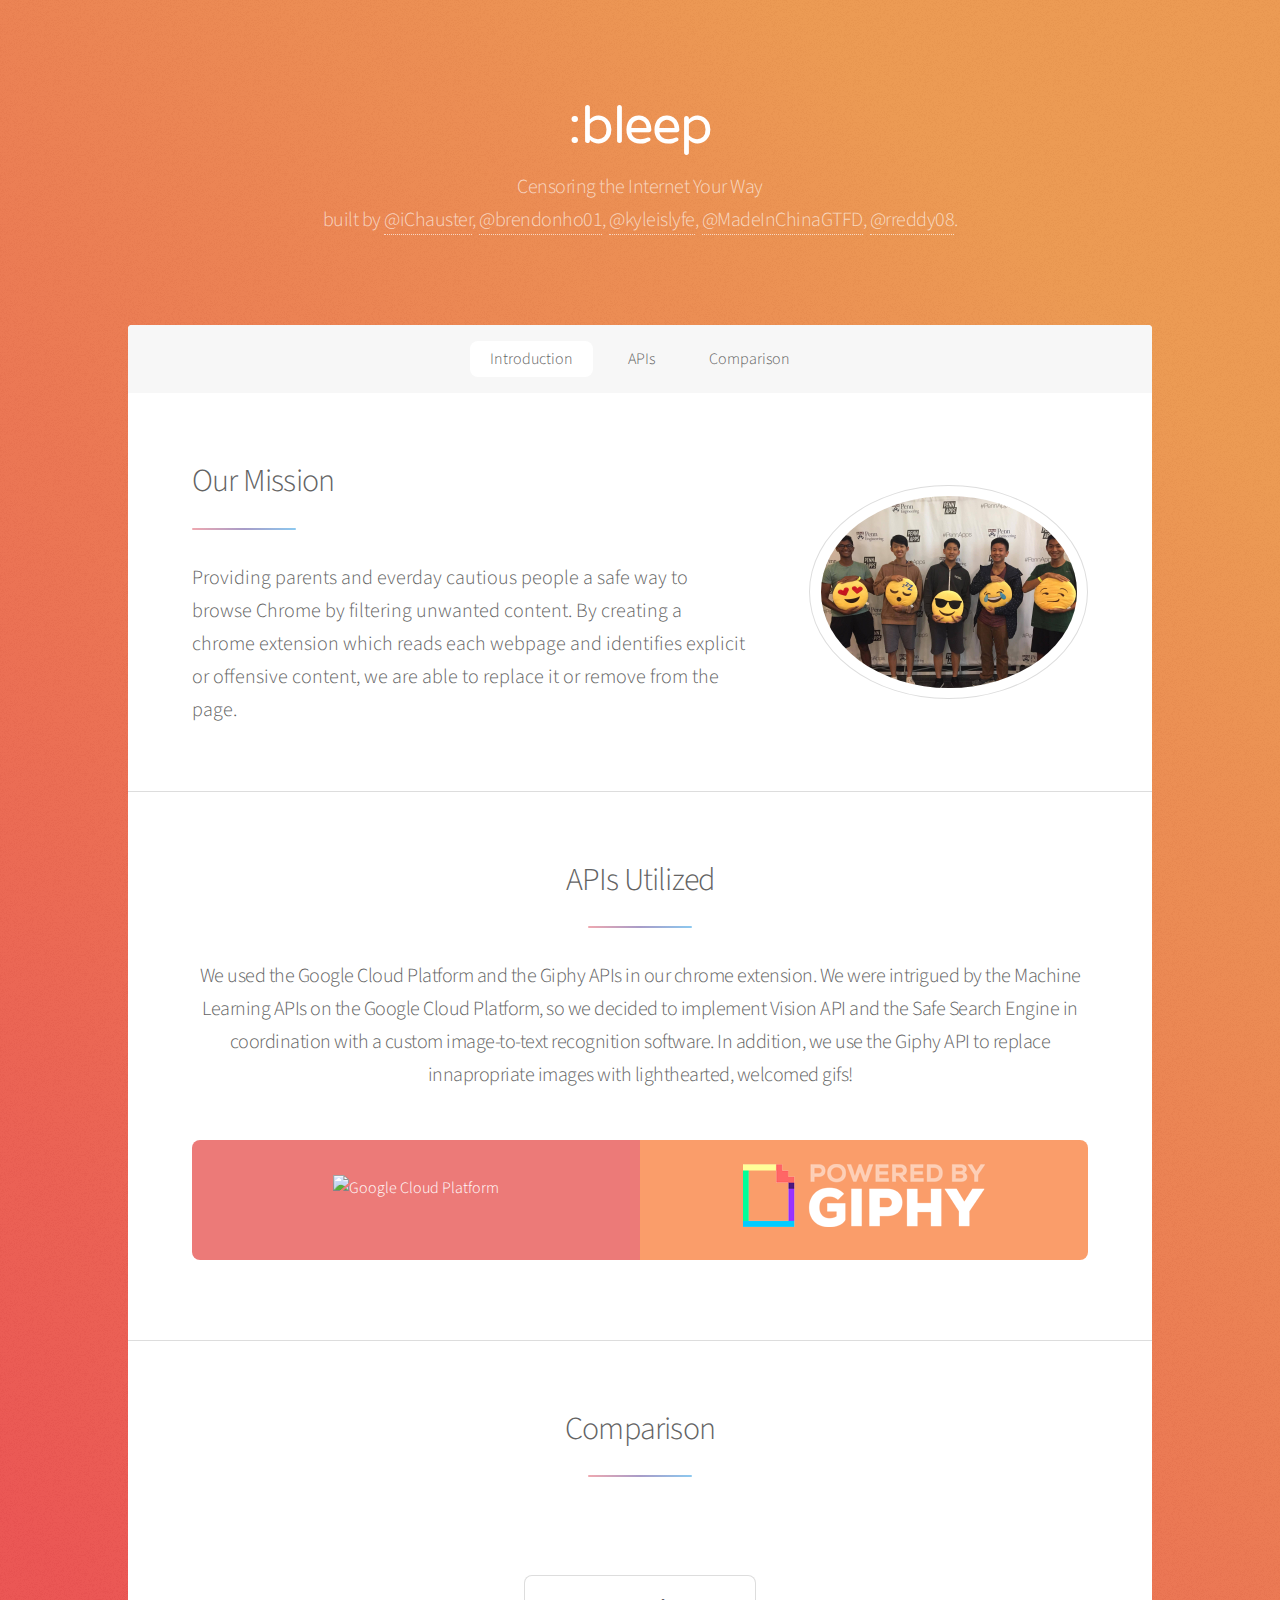
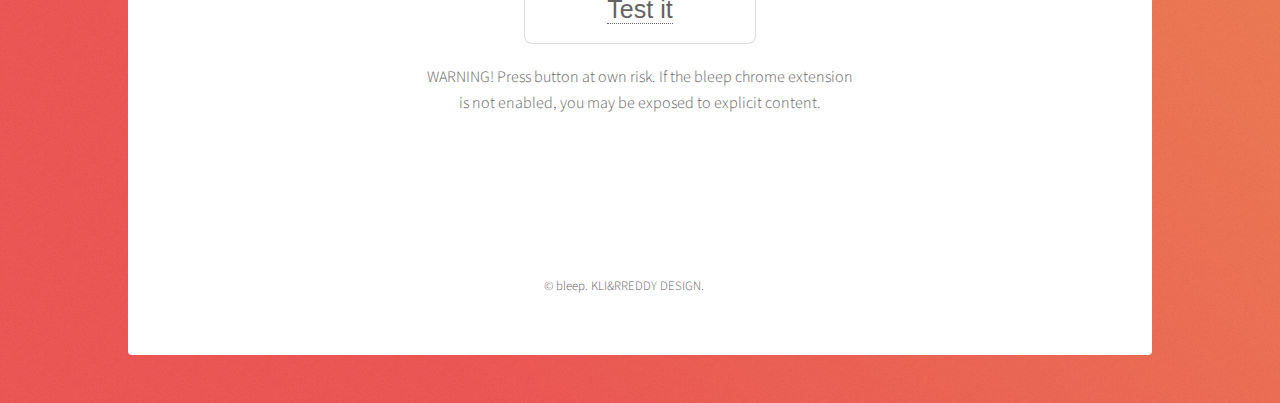
==== index.html @ 85ad15f8 "first" ====
<!DOCTYPE HTML>

<html>
	<head>
		<title>Bleep</title>
		<meta charset="utf-8" />
		<meta name="viewport" content="width=device-width, initial-scale=1"/>
		<link href="https://fonts.googleapis.com/css?family=Varela+Round" rel="stylesheet">

		<link rel="stylesheet" href="assets/css/main.css" />
		<link href="css/twentytwenty.css" rel="stylesheet" type="text/css"/>

	</head>
	<body>
			<div id="wrapper">
					<header id="header" class="alt">
						<h1>:bleep</h1>
						<p>Censoring the Internet Your Way<br />
						built by <a href="https://twitter.com/iChauster">@iChauster</a>, <a href="https://twitter.com/brendonho01">@brendonho01</a>, <a href="https://twitter.com/kyleislyfe">@kyleislyfe</a>, <a href="https://twitter.com/MadeInChinaGTFD">@MadeInChinaGTFD</a>, <a href="https://twitter.com/rreddy08">@rreddy08</a>.</p>
					</header>
					<nav id="nav">
						<ul>
							<li><a href="#intro" class="active">Introduction</a></li>
							<li><a href="#second">APIs</a></li>
							<li><a href="#first">Comparison</a></li>
						</ul>
					</nav>

					<div id="main">
							<section id="intro" class="main">
								<div class="spotlight">
									<div class="content">
										<header class="major">
											<h2>Our Mission</h2>
										</header>
										<p style="font-size: 20px">Providing parents and everday cautious people a safe way to browse Chrome by filtering unwanted content. By creating a chrome extension which reads each webpage and identifies explicit or offensive content, we are able to replace it or remove from the page.</p>
									</div>
									<span class="image"><img src="images/photo1.jpg" alt="" /></span>
								</div>
							</section>

							<section id="second" class="main special">
								<header class="major">
									<h2>APIs Utilized</h2>
									<p>We used the Google Cloud Platform and the Giphy APIs in our chrome extension. We were intrigued by the Machine Learning APIs on the Google Cloud Platform, so we decided to implement Vision API and the Safe Search Engine in coordination with a custom image-to-text recognition software. In addition, we use the Giphy API to replace innapropriate images with lighthearted, welcomed gifs!</p>
								</header>
								<ul class="statistics">
									<li class="style1">
									<img src="https://cloud.google.com/_static/4273b0fc6c/images/cloud/gcp-logo.svg" class="devsite-site-logo" alt="Google Cloud Platform" style="position: center; vertical-align: middle; margin-top: 0.7em">	
									</li>
									<li class="style2">
										<img src="images/giphy.png">
									</li>
								</ul>
								
							</section>

							<section id="first" class="main special">
								<header class="major">
									<h2>Comparison</h2>
								</header>
								<div class="ba-slider">
  								<img src="http://egegorgulu.com/assets/img/beforeafter/after.jpg" alt="">       
  								<div class="resize">
   								<img src="http://egegorgulu.com/assets/img/beforeafter/before.jpg" alt="">
  								</div>
  								<span class="handle"></span>
								</div>
								<button class = "button" id = "test" href = "generic.html"><a href = "generic.html">Test it</a></button>
								<div id="blockwarning">
								<p class="content" id="warning">WARNING! Press button at own risk. If the bleep chrome extension is not enabled, you may be exposed to explicit content.</p>
								</div>
							</section>

					<footer id="footer">
						<p class="copyright">&copy; bleep. KLI&RREDDY DESIGN.</p>
					</footer>
			</div>

			<script src="assets/js/jquery.min.js"></script>
			<script src="assets/js/jquery.scrollex.min.js"></script>
			<script src="assets/js/jquery.scrolly.min.js"></script>
			<script src="assets/js/skel.min.js"></script>
			<script src="assets/js/util.js"></script>
			<!--[if lte IE 8]><script src="assets/js/ie/respond.min.js"></script><![endif]-->
			<script src="assets/js/main.js"></script>

	</body>
</html>
---- assets/css/main.css ----
@import url(font-awesome.min.css);
@import "https://fonts.googleapis.com/css?family=Source+Sans+Pro:300,400";
@import "lesshat";
/*
	Stellar by HTML5 UP
	html5up.net | @ajlkn
	Free for personal and commercial use under the CCA 3.0 license (html5up.net/license)
*/

/* Reset */

	html, body, div, span, applet, object, iframe, h1, h2, h3, h4, h5, h6, p, blockquote, pre, a, abbr, acronym, address, big, cite, code, del, dfn, em, img, ins, kbd, q, s, samp, small, strike, strong, sub, sup, tt, var, b, u, i, center, dl, dt, dd, ol, ul, li, fieldset, form, label, legend, table, caption, tbody, tfoot, thead, tr, th, td, article, aside, canvas, details, embed, figure, figcaption, footer, header, hgroup, menu, nav, output, ruby, section, summary, time, mark, audio, video {
		margin: 0;
		padding: 0;
		border: 0;
		font-size: 100%;
		font: inherit;
		vertical-align: baseline;
	}
	h1{
		font-family: 'Varela Round', sans-serif;

	}
	#test{
		margin-top: 50px;
		font-size:25px;
	}
	article, aside, details, figcaption, figure, footer, header, hgroup, menu, nav, section {
		display: block;
	}

	body {
		line-height: 1;
	}

	ol, ul {
		list-style: none;
	}

	blockquote, q {
		quotes: none;
	}

	blockquote:before, blockquote:after, q:before, q:after {
		content: '';
		content: none;
	}

	table {
		border-collapse: collapse;
		border-spacing: 0;
	}

	body {
		-webkit-text-size-adjust:none;
	}
	#blockwarning{
		width:100%;
		text-align:center !important;
		padding-left:230px;
		padding-right: 230px;
		padding-top: 20px;

	}
#warning{
	text-align: center;

}
/* Box Model */

	*, *:before, *:after {
		-moz-box-sizing: border-box;
		-webkit-box-sizing: border-box;
		box-sizing: border-box;
	}

/* Grid */

	.row {
		border-bottom: solid 1px transparent;
		-moz-box-sizing: border-box;
		-webkit-box-sizing: border-box;
		box-sizing: border-box;
	}

	.row > * {
		float: left;
		-moz-box-sizing: border-box;
		-webkit-box-sizing: border-box;
		box-sizing: border-box;
	}

	.row:after, .row:before {
		content: '';
		display: block;
		clear: both;
		height: 0;
	}

	.row.uniform > * > :first-child {
		margin-top: 0;
	}

	.row.uniform > * > :last-child {
		margin-bottom: 0;
	}

	.row.\30 \25 > * {
		padding: 0 0 0 0em;
	}

	.row.\30 \25 {
		margin: 0 0 -1px 0em;
	}

	.row.uniform.\30 \25 > * {
		padding: 0em 0 0 0em;
	}

	.row.uniform.\30 \25 {
		margin: 0em 0 -1px 0em;
	}

	.row > * {
		padding: 0 0 0 1.5em;
	}

	.row {
		margin: 0 0 -1px -1.5em;
	}

	.row.uniform > * {
		padding: 1.5em 0 0 1.5em;
	}

	.row.uniform {
		margin: -1.5em 0 -1px -1.5em;
	}

	.row.\32 00\25 > * {
		padding: 0 0 0 3em;
	}

	.row.\32 00\25 {
		margin: 0 0 -1px -3em;
	}

	.row.uniform.\32 00\25 > * {
		padding: 3em 0 0 3em;
	}

	.row.uniform.\32 00\25 {
		margin: -3em 0 -1px -3em;
	}

	.row.\31 50\25 > * {
		padding: 0 0 0 2.25em;
	}

	.row.\31 50\25 {
		margin: 0 0 -1px -2.25em;
	}

	.row.uniform.\31 50\25 > * {
		padding: 2.25em 0 0 2.25em;
	}

	.row.uniform.\31 50\25 {
		margin: -2.25em 0 -1px -2.25em;
	}

	.row.\35 0\25 > * {
		padding: 0 0 0 0.75em;
	}

	.row.\35 0\25 {
		margin: 0 0 -1px -0.75em;
	}

	.row.uniform.\35 0\25 > * {
		padding: 0.75em 0 0 0.75em;
	}

	.row.uniform.\35 0\25 {
		margin: -0.75em 0 -1px -0.75em;
	}

	.row.\32 5\25 > * {
		padding: 0 0 0 0.375em;
	}

	.row.\32 5\25 {
		margin: 0 0 -1px -0.375em;
	}

	.row.uniform.\32 5\25 > * {
		padding: 0.375em 0 0 0.375em;
	}

	.row.uniform.\32 5\25 {
		margin: -0.375em 0 -1px -0.375em;
	}

	.\31 2u, .\31 2u\24 {
		width: 100%;
		clear: none;
		margin-left: 0;
	}

	.\31 1u, .\31 1u\24 {
		width: 91.6666666667%;
		clear: none;
		margin-left: 0;
	}

	.\31 0u, .\31 0u\24 {
		width: 83.3333333333%;
		clear: none;
		margin-left: 0;
	}

	.\39 u, .\39 u\24 {
		width: 75%;
		clear: none;
		margin-left: 0;
	}

	.\38 u, .\38 u\24 {
		width: 66.6666666667%;
		clear: none;
		margin-left: 0;
	}

	.\37 u, .\37 u\24 {
		width: 58.3333333333%;
		clear: none;
		margin-left: 0;
	}

	.\36 u, .\36 u\24 {
		width: 50%;
		clear: none;
		margin-left: 0;
	}

	.\35 u, .\35 u\24 {
		width: 41.6666666667%;
		clear: none;
		margin-left: 0;
	}

	.\34 u, .\34 u\24 {
		width: 33.3333333333%;
		clear: none;
		margin-left: 0;
	}

	.\33 u, .\33 u\24 {
		width: 25%;
		clear: none;
		margin-left: 0;
	}

	.\32 u, .\32 u\24 {
		width: 16.6666666667%;
		clear: none;
		margin-left: 0;
	}

	.\31 u, .\31 u\24 {
		width: 8.3333333333%;
		clear: none;
		margin-left: 0;
	}

	.\31 2u\24 + *,
	.\31 1u\24 + *,
	.\31 0u\24 + *,
	.\39 u\24 + *,
	.\38 u\24 + *,
	.\37 u\24 + *,
	.\36 u\24 + *,
	.\35 u\24 + *,
	.\34 u\24 + *,
	.\33 u\24 + *,
	.\32 u\24 + *,
	.\31 u\24 + * {
		clear: left;
	}

	.\-11u {
		margin-left: 91.66667%;
	}

	.\-10u {
		margin-left: 83.33333%;
	}

	.\-9u {
		margin-left: 75%;
	}

	.\-8u {
		margin-left: 66.66667%;
	}

	.\-7u {
		margin-left: 58.33333%;
	}

	.\-6u {
		margin-left: 50%;
	}

	.\-5u {
		margin-left: 41.66667%;
	}

	.\-4u {
		margin-left: 33.33333%;
	}

	.\-3u {
		margin-left: 25%;
	}

	.\-2u {
		margin-left: 16.66667%;
	}

	.\-1u {
		margin-left: 8.33333%;
	}

	@media screen and (max-width: 1680px) {

		.row > * {
			padding: 0 0 0 1.5em;
		}

		.row {
			margin: 0 0 -1px -1.5em;
		}

		.row.uniform > * {
			padding: 1.5em 0 0 1.5em;
		}

		.row.uniform {
			margin: -1.5em 0 -1px -1.5em;
		}

		.row.\32 00\25 > * {
			padding: 0 0 0 3em;
		}

		.row.\32 00\25 {
			margin: 0 0 -1px -3em;
		}

		.row.uniform.\32 00\25 > * {
			padding: 3em 0 0 3em;
		}

		.row.uniform.\32 00\25 {
			margin: -3em 0 -1px -3em;
		}

		.row.\31 50\25 > * {
			padding: 0 0 0 2.25em;
		}

		.row.\31 50\25 {
			margin: 0 0 -1px -2.25em;
		}

		.row.uniform.\31 50\25 > * {
			padding: 2.25em 0 0 2.25em;
		}

		.row.uniform.\31 50\25 {
			margin: -2.25em 0 -1px -2.25em;
		}

		.row.\35 0\25 > * {
			padding: 0 0 0 0.75em;
		}

		.row.\35 0\25 {
			margin: 0 0 -1px -0.75em;
		}

		.row.uniform.\35 0\25 > * {
			padding: 0.75em 0 0 0.75em;
		}

		.row.uniform.\35 0\25 {
			margin: -0.75em 0 -1px -0.75em;
		}

		.row.\32 5\25 > * {
			padding: 0 0 0 0.375em;
		}

		.row.\32 5\25 {
			margin: 0 0 -1px -0.375em;
		}

		.row.uniform.\32 5\25 > * {
			padding: 0.375em 0 0 0.375em;
		}

		.row.uniform.\32 5\25 {
			margin: -0.375em 0 -1px -0.375em;
		}

		.\31 2u\28xlarge\29, .\31 2u\24\28xlarge\29 {
			width: 100%;
			clear: none;
			margin-left: 0;
		}

		.\31 1u\28xlarge\29, .\31 1u\24\28xlarge\29 {
			width: 91.6666666667%;
			clear: none;
			margin-left: 0;
		}

		.\31 0u\28xlarge\29, .\31 0u\24\28xlarge\29 {
			width: 83.3333333333%;
			clear: none;
			margin-left: 0;
		}

		.\39 u\28xlarge\29, .\39 u\24\28xlarge\29 {
			width: 75%;
			clear: none;
			margin-left: 0;
		}

		.\38 u\28xlarge\29, .\38 u\24\28xlarge\29 {
			width: 66.6666666667%;
			clear: none;
			margin-left: 0;
		}

		.\37 u\28xlarge\29, .\37 u\24\28xlarge\29 {
			width: 58.3333333333%;
			clear: none;
			margin-left: 0;
		}

		.\36 u\28xlarge\29, .\36 u\24\28xlarge\29 {
			width: 50%;
			clear: none;
			margin-left: 0;
		}

		.\35 u\28xlarge\29, .\35 u\24\28xlarge\29 {
			width: 41.6666666667%;
			clear: none;
			margin-left: 0;
		}

		.\34 u\28xlarge\29, .\34 u\24\28xlarge\29 {
			width: 33.3333333333%;
			clear: none;
			margin-left: 0;
		}

		.\33 u\28xlarge\29, .\33 u\24\28xlarge\29 {
			width: 25%;
			clear: none;
			margin-left: 0;
		}

		.\32 u\28xlarge\29, .\32 u\24\28xlarge\29 {
			width: 16.6666666667%;
			clear: none;
			margin-left: 0;
		}

		.\31 u\28xlarge\29, .\31 u\24\28xlarge\29 {
			width: 8.3333333333%;
			clear: none;
			margin-left: 0;
		}

		.\31 2u\24\28xlarge\29 + *,
		.\31 1u\24\28xlarge\29 + *,
		.\31 0u\24\28xlarge\29 + *,
		.\39 u\24\28xlarge\29 + *,
		.\38 u\24\28xlarge\29 + *,
		.\37 u\24\28xlarge\29 + *,
		.\36 u\24\28xlarge\29 + *,
		.\35 u\24\28xlarge\29 + *,
		.\34 u\24\28xlarge\29 + *,
		.\33 u\24\28xlarge\29 + *,
		.\32 u\24\28xlarge\29 + *,
		.\31 u\24\28xlarge\29 + * {
			clear: left;
		}

		.\-11u\28xlarge\29 {
			margin-left: 91.66667%;
		}

		.\-10u\28xlarge\29 {
			margin-left: 83.33333%;
		}

		.\-9u\28xlarge\29 {
			margin-left: 75%;
		}

		.\-8u\28xlarge\29 {
			margin-left: 66.66667%;
		}

		.\-7u\28xlarge\29 {
			margin-left: 58.33333%;
		}

		.\-6u\28xlarge\29 {
			margin-left: 50%;
		}

		.\-5u\28xlarge\29 {
			margin-left: 41.66667%;
		}

		.\-4u\28xlarge\29 {
			margin-left: 33.33333%;
		}

		.\-3u\28xlarge\29 {
			margin-left: 25%;
		}

		.\-2u\28xlarge\29 {
			margin-left: 16.66667%;
		}

		.\-1u\28xlarge\29 {
			margin-left: 8.33333%;
		}

	}

	@media screen and (max-width: 1280px) {

		.row > * {
			padding: 0 0 0 1.5em;
		}

		.row {
			margin: 0 0 -1px -1.5em;
		}

		.row.uniform > * {
			padding: 1.5em 0 0 1.5em;
		}

		.row.uniform {
			margin: -1.5em 0 -1px -1.5em;
		}

		.row.\32 00\25 > * {
			padding: 0 0 0 3em;
		}

		.row.\32 00\25 {
			margin: 0 0 -1px -3em;
		}

		.row.uniform.\32 00\25 > * {
			padding: 3em 0 0 3em;
		}

		.row.uniform.\32 00\25 {
			margin: -3em 0 -1px -3em;
		}

		.row.\31 50\25 > * {
			padding: 0 0 0 2.25em;
		}

		.row.\31 50\25 {
			margin: 0 0 -1px -2.25em;
		}

		.row.uniform.\31 50\25 > * {
			padding: 2.25em 0 0 2.25em;
		}

		.row.uniform.\31 50\25 {
			margin: -2.25em 0 -1px -2.25em;
		}

		.row.\35 0\25 > * {
			padding: 0 0 0 0.75em;
		}

		.row.\35 0\25 {
			margin: 0 0 -1px -0.75em;
		}

		.row.uniform.\35 0\25 > * {
			padding: 0.75em 0 0 0.75em;
		}

		.row.uniform.\35 0\25 {
			margin: -0.75em 0 -1px -0.75em;
		}

		.row.\32 5\25 > * {
			padding: 0 0 0 0.375em;
		}

		.row.\32 5\25 {
			margin: 0 0 -1px -0.375em;
		}

		.row.uniform.\32 5\25 > * {
			padding: 0.375em 0 0 0.375em;
		}

		.row.uniform.\32 5\25 {
			margin: -0.375em 0 -1px -0.375em;
		}

		.\31 2u\28large\29, .\31 2u\24\28large\29 {
			width: 100%;
			clear: none;
			margin-left: 0;
		}

		.\31 1u\28large\29, .\31 1u\24\28large\29 {
			width: 91.6666666667%;
			clear: none;
			margin-left: 0;
		}

		.\31 0u\28large\29, .\31 0u\24\28large\29 {
			width: 83.3333333333%;
			clear: none;
			margin-left: 0;
		}

		.\39 u\28large\29, .\39 u\24\28large\29 {
			width: 75%;
			clear: none;
			margin-left: 0;
		}

		.\38 u\28large\29, .\38 u\24\28large\29 {
			width: 66.6666666667%;
			clear: none;
			margin-left: 0;
		}

		.\37 u\28large\29, .\37 u\24\28large\29 {
			width: 58.3333333333%;
			clear: none;
			margin-left: 0;
		}

		.\36 u\28large\29, .\36 u\24\28large\29 {
			width: 50%;
			clear: none;
			margin-left: 0;
		}

		.\35 u\28large\29, .\35 u\24\28large\29 {
			width: 41.6666666667%;
			clear: none;
			margin-left: 0;
		}

		.\34 u\28large\29, .\34 u\24\28large\29 {
			width: 33.3333333333%;
			clear: none;
			margin-left: 0;
		}

		.\33 u\28large\29, .\33 u\24\28large\29 {
			width: 25%;
			clear: none;
			margin-left: 0;
		}

		.\32 u\28large\29, .\32 u\24\28large\29 {
			width: 16.6666666667%;
			clear: none;
			margin-left: 0;
		}

		.\31 u\28large\29, .\31 u\24\28large\29 {
			width: 8.3333333333%;
			clear: none;
			margin-left: 0;
		}

		.\31 2u\24\28large\29 + *,
		.\31 1u\24\28large\29 + *,
		.\31 0u\24\28large\29 + *,
		.\39 u\24\28large\29 + *,
		.\38 u\24\28large\29 + *,
		.\37 u\24\28large\29 + *,
		.\36 u\24\28large\29 + *,
		.\35 u\24\28large\29 + *,
		.\34 u\24\28large\29 + *,
		.\33 u\24\28large\29 + *,
		.\32 u\24\28large\29 + *,
		.\31 u\24\28large\29 + * {
			clear: left;
		}

		.\-11u\28large\29 {
			margin-left: 91.66667%;
		}

		.\-10u\28large\29 {
			margin-left: 83.33333%;
		}

		.\-9u\28large\29 {
			margin-left: 75%;
		}

		.\-8u\28large\29 {
			margin-left: 66.66667%;
		}

		.\-7u\28large\29 {
			margin-left: 58.33333%;
		}

		.\-6u\28large\29 {
			margin-left: 50%;
		}

		.\-5u\28large\29 {
			margin-left: 41.66667%;
		}

		.\-4u\28large\29 {
			margin-left: 33.33333%;
		}

		.\-3u\28large\29 {
			margin-left: 25%;
		}

		.\-2u\28large\29 {
			margin-left: 16.66667%;
		}

		.\-1u\28large\29 {
			margin-left: 8.33333%;
		}

	}

	@media screen and (max-width: 980px) {

		.row > * {
			padding: 0 0 0 1.5em;
		}

		.row {
			margin: 0 0 -1px -1.5em;
		}

		.row.uniform > * {
			padding: 1.5em 0 0 1.5em;
		}

		.row.uniform {
			margin: -1.5em 0 -1px -1.5em;
		}

		.row.\32 00\25 > * {
			padding: 0 0 0 3em;
		}

		.row.\32 00\25 {
			margin: 0 0 -1px -3em;
		}

		.row.uniform.\32 00\25 > * {
			padding: 3em 0 0 3em;
		}

		.row.uniform.\32 00\25 {
			margin: -3em 0 -1px -3em;
		}

		.row.\31 50\25 > * {
			padding: 0 0 0 2.25em;
		}

		.row.\31 50\25 {
			margin: 0 0 -1px -2.25em;
		}

		.row.uniform.\31 50\25 > * {
			padding: 2.25em 0 0 2.25em;
		}

		.row.uniform.\31 50\25 {
			margin: -2.25em 0 -1px -2.25em;
		}

		.row.\35 0\25 > * {
			padding: 0 0 0 0.75em;
		}

		.row.\35 0\25 {
			margin: 0 0 -1px -0.75em;
		}

		.row.uniform.\35 0\25 > * {
			padding: 0.75em 0 0 0.75em;
		}

		.row.uniform.\35 0\25 {
			margin: -0.75em 0 -1px -0.75em;
		}

		.row.\32 5\25 > * {
			padding: 0 0 0 0.375em;
		}

		.row.\32 5\25 {
			margin: 0 0 -1px -0.375em;
		}

		.row.uniform.\32 5\25 > * {
			padding: 0.375em 0 0 0.375em;
		}

		.row.uniform.\32 5\25 {
			margin: -0.375em 0 -1px -0.375em;
		}

		.\31 2u\28medium\29, .\31 2u\24\28medium\29 {
			width: 100%;
			clear: none;
			margin-left: 0;
		}

		.\31 1u\28medium\29, .\31 1u\24\28medium\29 {
			width: 91.6666666667%;
			clear: none;
			margin-left: 0;
		}

		.\31 0u\28medium\29, .\31 0u\24\28medium\29 {
			width: 83.3333333333%;
			clear: none;
			margin-left: 0;
		}

		.\39 u\28medium\29, .\39 u\24\28medium\29 {
			width: 75%;
			clear: none;
			margin-left: 0;
		}

		.\38 u\28medium\29, .\38 u\24\28medium\29 {
			width: 66.6666666667%;
			clear: none;
			margin-left: 0;
		}

		.\37 u\28medium\29, .\37 u\24\28medium\29 {
			width: 58.3333333333%;
			clear: none;
			margin-left: 0;
		}

		.\36 u\28medium\29, .\36 u\24\28medium\29 {
			width: 50%;
			clear: none;
			margin-left: 0;
		}

		.\35 u\28medium\29, .\35 u\24\28medium\29 {
			width: 41.6666666667%;
			clear: none;
			margin-left: 0;
		}

		.\34 u\28medium\29, .\34 u\24\28medium\29 {
			width: 33.3333333333%;
			clear: none;
			margin-left: 0;
		}

		.\33 u\28medium\29, .\33 u\24\28medium\29 {
			width: 25%;
			clear: none;
			margin-left: 0;
		}

		.\32 u\28medium\29, .\32 u\24\28medium\29 {
			width: 16.6666666667%;
			clear: none;
			margin-left: 0;
		}

		.\31 u\28medium\29, .\31 u\24\28medium\29 {
			width: 8.3333333333%;
			clear: none;
			margin-left: 0;
		}

		.\31 2u\24\28medium\29 + *,
		.\31 1u\24\28medium\29 + *,
		.\31 0u\24\28medium\29 + *,
		.\39 u\24\28medium\29 + *,
		.\38 u\24\28medium\29 + *,
		.\37 u\24\28medium\29 + *,
		.\36 u\24\28medium\29 + *,
		.\35 u\24\28medium\29 + *,
		.\34 u\24\28medium\29 + *,
		.\33 u\24\28medium\29 + *,
		.\32 u\24\28medium\29 + *,
		.\31 u\24\28medium\29 + * {
			clear: left;
		}

		.\-11u\28medium\29 {
			margin-left: 91.66667%;
		}

		.\-10u\28medium\29 {
			margin-left: 83.33333%;
		}

		.\-9u\28medium\29 {
			margin-left: 75%;
		}

		.\-8u\28medium\29 {
			margin-left: 66.66667%;
		}

		.\-7u\28medium\29 {
			margin-left: 58.33333%;
		}

		.\-6u\28medium\29 {
			margin-left: 50%;
		}

		.\-5u\28medium\29 {
			margin-left: 41.66667%;
		}

		.\-4u\28medium\29 {
			margin-left: 33.33333%;
		}

		.\-3u\28medium\29 {
			margin-left: 25%;
		}

		.\-2u\28medium\29 {
			margin-left: 16.66667%;
		}

		.\-1u\28medium\29 {
			margin-left: 8.33333%;
		}

	}

	@media screen and (max-width: 736px) {

		.row > * {
			padding: 0 0 0 1em;
		}

		.row {
			margin: 0 0 -1px -1em;
		}

		.row.uniform > * {
			padding: 1em 0 0 1em;
		}

		.row.uniform {
			margin: -1em 0 -1px -1em;
		}

		.row.\32 00\25 > * {
			padding: 0 0 0 2em;
		}

		.row.\32 00\25 {
			margin: 0 0 -1px -2em;
		}

		.row.uniform.\32 00\25 > * {
			padding: 2em 0 0 2em;
		}

		.row.uniform.\32 00\25 {
			margin: -2em 0 -1px -2em;
		}

		.row.\31 50\25 > * {
			padding: 0 0 0 1.5em;
		}

		.row.\31 50\25 {
			margin: 0 0 -1px -1.5em;
		}

		.row.uniform.\31 50\25 > * {
			padding: 1.5em 0 0 1.5em;
		}

		.row.uniform.\31 50\25 {
			margin: -1.5em 0 -1px -1.5em;
		}

		.row.\35 0\25 > * {
			padding: 0 0 0 0.5em;
		}

		.row.\35 0\25 {
			margin: 0 0 -1px -0.5em;
		}

		.row.uniform.\35 0\25 > * {
			padding: 0.5em 0 0 0.5em;
		}

		.row.uniform.\35 0\25 {
			margin: -0.5em 0 -1px -0.5em;
		}

		.row.\32 5\25 > * {
			padding: 0 0 0 0.25em;
		}

		.row.\32 5\25 {
			margin: 0 0 -1px -0.25em;
		}

		.row.uniform.\32 5\25 > * {
			padding: 0.25em 0 0 0.25em;
		}

		.row.uniform.\32 5\25 {
			margin: -0.25em 0 -1px -0.25em;
		}

		.\31 2u\28small\29, .\31 2u\24\28small\29 {
			width: 100%;
			clear: none;
			margin-left: 0;
		}

		.\31 1u\28small\29, .\31 1u\24\28small\29 {
			width: 91.6666666667%;
			clear: none;
			margin-left: 0;
		}

		.\31 0u\28small\29, .\31 0u\24\28small\29 {
			width: 83.3333333333%;
			clear: none;
			margin-left: 0;
		}

		.\39 u\28small\29, .\39 u\24\28small\29 {
			width: 75%;
			clear: none;
			margin-left: 0;
		}

		.\38 u\28small\29, .\38 u\24\28small\29 {
			width: 66.6666666667%;
			clear: none;
			margin-left: 0;
		}

		.\37 u\28small\29, .\37 u\24\28small\29 {
			width: 58.3333333333%;
			clear: none;
			margin-left: 0;
		}

		.\36 u\28small\29, .\36 u\24\28small\29 {
			width: 50%;
			clear: none;
			margin-left: 0;
		}

		.\35 u\28small\29, .\35 u\24\28small\29 {
			width: 41.6666666667%;
			clear: none;
			margin-left: 0;
		}

		.\34 u\28small\29, .\34 u\24\28small\29 {
			width: 33.3333333333%;
			clear: none;
			margin-left: 0;
		}

		.\33 u\28small\29, .\33 u\24\28small\29 {
			width: 25%;
			clear: none;
			margin-left: 0;
		}

		.\32 u\28small\29, .\32 u\24\28small\29 {
			width: 16.6666666667%;
			clear: none;
			margin-left: 0;
		}

		.\31 u\28small\29, .\31 u\24\28small\29 {
			width: 8.3333333333%;
			clear: none;
			margin-left: 0;
		}

		.\31 2u\24\28small\29 + *,
		.\31 1u\24\28small\29 + *,
		.\31 0u\24\28small\29 + *,
		.\39 u\24\28small\29 + *,
		.\38 u\24\28small\29 + *,
		.\37 u\24\28small\29 + *,
		.\36 u\24\28small\29 + *,
		.\35 u\24\28small\29 + *,
		.\34 u\24\28small\29 + *,
		.\33 u\24\28small\29 + *,
		.\32 u\24\28small\29 + *,
		.\31 u\24\28small\29 + * {
			clear: left;
		}

		.\-11u\28small\29 {
			margin-left: 91.66667%;
		}

		.\-10u\28small\29 {
			margin-left: 83.33333%;
		}

		.\-9u\28small\29 {
			margin-left: 75%;
		}

		.\-8u\28small\29 {
			margin-left: 66.66667%;
		}

		.\-7u\28small\29 {
			margin-left: 58.33333%;
		}

		.\-6u\28small\29 {
			margin-left: 50%;
		}

		.\-5u\28small\29 {
			margin-left: 41.66667%;
		}

		.\-4u\28small\29 {
			margin-left: 33.33333%;
		}

		.\-3u\28small\29 {
			margin-left: 25%;
		}

		.\-2u\28small\29 {
			margin-left: 16.66667%;
		}

		.\-1u\28small\29 {
			margin-left: 8.33333%;
		}

	}

	@media screen and (max-width: 480px) {

		.row > * {
			padding: 0 0 0 1em;
		}

		.row {
			margin: 0 0 -1px -1em;
		}

		.row.uniform > * {
			padding: 1em 0 0 1em;
		}

		.row.uniform {
			margin: -1em 0 -1px -1em;
		}

		.row.\32 00\25 > * {
			padding: 0 0 0 2em;
		}

		.row.\32 00\25 {
			margin: 0 0 -1px -2em;
		}

		.row.uniform.\32 00\25 > * {
			padding: 2em 0 0 2em;
		}

		.row.uniform.\32 00\25 {
			margin: -2em 0 -1px -2em;
		}

		.row.\31 50\25 > * {
			padding: 0 0 0 1.5em;
		}

		.row.\31 50\25 {
			margin: 0 0 -1px -1.5em;
		}

		.row.uniform.\31 50\25 > * {
			padding: 1.5em 0 0 1.5em;
		}

		.row.uniform.\31 50\25 {
			margin: -1.5em 0 -1px -1.5em;
		}

		.row.\35 0\25 > * {
			padding: 0 0 0 0.5em;
		}

		.row.\35 0\25 {
			margin: 0 0 -1px -0.5em;
		}

		.row.uniform.\35 0\25 > * {
			padding: 0.5em 0 0 0.5em;
		}

		.row.uniform.\35 0\25 {
			margin: -0.5em 0 -1px -0.5em;
		}

		.row.\32 5\25 > * {
			padding: 0 0 0 0.25em;
		}

		.row.\32 5\25 {
			margin: 0 0 -1px -0.25em;
		}

		.row.uniform.\32 5\25 > * {
			padding: 0.25em 0 0 0.25em;
		}

		.row.uniform.\32 5\25 {
			margin: -0.25em 0 -1px -0.25em;
		}

		.\31 2u\28xsmall\29, .\31 2u\24\28xsmall\29 {
			width: 100%;
			clear: none;
			margin-left: 0;
		}

		.\31 1u\28xsmall\29, .\31 1u\24\28xsmall\29 {
			width: 91.6666666667%;
			clear: none;
			margin-left: 0;
		}

		.\31 0u\28xsmall\29, .\31 0u\24\28xsmall\29 {
			width: 83.3333333333%;
			clear: none;
			margin-left: 0;
		}

		.\39 u\28xsmall\29, .\39 u\24\28xsmall\29 {
			width: 75%;
			clear: none;
			margin-left: 0;
		}

		.\38 u\28xsmall\29, .\38 u\24\28xsmall\29 {
			width: 66.6666666667%;
			clear: none;
			margin-left: 0;
		}

		.\37 u\28xsmall\29, .\37 u\24\28xsmall\29 {
			width: 58.3333333333%;
			clear: none;
			margin-left: 0;
		}

		.\36 u\28xsmall\29, .\36 u\24\28xsmall\29 {
			width: 50%;
			clear: none;
			margin-left: 0;
		}

		.\35 u\28xsmall\29, .\35 u\24\28xsmall\29 {
			width: 41.6666666667%;
			clear: none;
			margin-left: 0;
		}

		.\34 u\28xsmall\29, .\34 u\24\28xsmall\29 {
			width: 33.3333333333%;
			clear: none;
			margin-left: 0;
		}

		.\33 u\28xsmall\29, .\33 u\24\28xsmall\29 {
			width: 25%;
			clear: none;
			margin-left: 0;
		}

		.\32 u\28xsmall\29, .\32 u\24\28xsmall\29 {
			width: 16.6666666667%;
			clear: none;
			margin-left: 0;
		}

		.\31 u\28xsmall\29, .\31 u\24\28xsmall\29 {
			width: 8.3333333333%;
			clear: none;
			margin-left: 0;
		}

		.\31 2u\24\28xsmall\29 + *,
		.\31 1u\24\28xsmall\29 + *,
		.\31 0u\24\28xsmall\29 + *,
		.\39 u\24\28xsmall\29 + *,
		.\38 u\24\28xsmall\29 + *,
		.\37 u\24\28xsmall\29 + *,
		.\36 u\24\28xsmall\29 + *,
		.\35 u\24\28xsmall\29 + *,
		.\34 u\24\28xsmall\29 + *,
		.\33 u\24\28xsmall\29 + *,
		.\32 u\24\28xsmall\29 + *,
		.\31 u\24\28xsmall\29 + * {
			clear: left;
		}

		.\-11u\28xsmall\29 {
			margin-left: 91.66667%;
		}

		.\-10u\28xsmall\29 {
			margin-left: 83.33333%;
		}

		.\-9u\28xsmall\29 {
			margin-left: 75%;
		}

		.\-8u\28xsmall\29 {
			margin-left: 66.66667%;
		}

		.\-7u\28xsmall\29 {
			margin-left: 58.33333%;
		}

		.\-6u\28xsmall\29 {
			margin-left: 50%;
		}

		.\-5u\28xsmall\29 {
			margin-left: 41.66667%;
		}

		.\-4u\28xsmall\29 {
			margin-left: 33.33333%;
		}

		.\-3u\28xsmall\29 {
			margin-left: 25%;
		}

		.\-2u\28xsmall\29 {
			margin-left: 16.66667%;
		}

		.\-1u\28xsmall\29 {
			margin-left: 8.33333%;
		}

	}

	@media screen and (max-width: 360px) {

		.row > * {
			padding: 0 0 0 1em;
		}

		.row {
			margin: 0 0 -1px -1em;
		}

		.row.uniform > * {
			padding: 1em 0 0 1em;
		}

		.row.uniform {
			margin: -1em 0 -1px -1em;
		}

		.row.\32 00\25 > * {
			padding: 0 0 0 2em;
		}

		.row.\32 00\25 {
			margin: 0 0 -1px -2em;
		}

		.row.uniform.\32 00\25 > * {
			padding: 2em 0 0 2em;
		}

		.row.uniform.\32 00\25 {
			margin: -2em 0 -1px -2em;
		}

		.row.\31 50\25 > * {
			padding: 0 0 0 1.5em;
		}

		.row.\31 50\25 {
			margin: 0 0 -1px -1.5em;
		}

		.row.uniform.\31 50\25 > * {
			padding: 1.5em 0 0 1.5em;
		}

		.row.uniform.\31 50\25 {
			margin: -1.5em 0 -1px -1.5em;
		}

		.row.\35 0\25 > * {
			padding: 0 0 0 0.5em;
		}

		.row.\35 0\25 {
			margin: 0 0 -1px -0.5em;
		}

		.row.uniform.\35 0\25 > * {
			padding: 0.5em 0 0 0.5em;
		}

		.row.uniform.\35 0\25 {
			margin: -0.5em 0 -1px -0.5em;
		}

		.row.\32 5\25 > * {
			padding: 0 0 0 0.25em;
		}

		.row.\32 5\25 {
			margin: 0 0 -1px -0.25em;
		}

		.row.uniform.\32 5\25 > * {
			padding: 0.25em 0 0 0.25em;
		}

		.row.uniform.\32 5\25 {
			margin: -0.25em 0 -1px -0.25em;
		}

		.\31 2u\28xxsmall\29, .\31 2u\24\28xxsmall\29 {
			width: 100%;
			clear: none;
			margin-left: 0;
		}

		.\31 1u\28xxsmall\29, .\31 1u\24\28xxsmall\29 {
			width: 91.6666666667%;
			clear: none;
			margin-left: 0;
		}

		.\31 0u\28xxsmall\29, .\31 0u\24\28xxsmall\29 {
			width: 83.3333333333%;
			clear: none;
			margin-left: 0;
		}

		.\39 u\28xxsmall\29, .\39 u\24\28xxsmall\29 {
			width: 75%;
			clear: none;
			margin-left: 0;
		}

		.\38 u\28xxsmall\29, .\38 u\24\28xxsmall\29 {
			width: 66.6666666667%;
			clear: none;
			margin-left: 0;
		}

		.\37 u\28xxsmall\29, .\37 u\24\28xxsmall\29 {
			width: 58.3333333333%;
			clear: none;
			margin-left: 0;
		}

		.\36 u\28xxsmall\29, .\36 u\24\28xxsmall\29 {
			width: 50%;
			clear: none;
			margin-left: 0;
		}

		.\35 u\28xxsmall\29, .\35 u\24\28xxsmall\29 {
			width: 41.6666666667%;
			clear: none;
			margin-left: 0;
		}

		.\34 u\28xxsmall\29, .\34 u\24\28xxsmall\29 {
			width: 33.3333333333%;
			clear: none;
			margin-left: 0;
		}

		.\33 u\28xxsmall\29, .\33 u\24\28xxsmall\29 {
			width: 25%;
			clear: none;
			margin-left: 0;
		}

		.\32 u\28xxsmall\29, .\32 u\24\28xxsmall\29 {
			width: 16.6666666667%;
			clear: none;
			margin-left: 0;
		}

		.\31 u\28xxsmall\29, .\31 u\24\28xxsmall\29 {
			width: 8.3333333333%;
			clear: none;
			margin-left: 0;
		}

		.\31 2u\24\28xxsmall\29 + *,
		.\31 1u\24\28xxsmall\29 + *,
		.\31 0u\24\28xxsmall\29 + *,
		.\39 u\24\28xxsmall\29 + *,
		.\38 u\24\28xxsmall\29 + *,
		.\37 u\24\28xxsmall\29 + *,
		.\36 u\24\28xxsmall\29 + *,
		.\35 u\24\28xxsmall\29 + *,
		.\34 u\24\28xxsmall\29 + *,
		.\33 u\24\28xxsmall\29 + *,
		.\32 u\24\28xxsmall\29 + *,
		.\31 u\24\28xxsmall\29 + * {
			clear: left;
		}

		.\-11u\28xxsmall\29 {
			margin-left: 91.66667%;
		}

		.\-10u\28xxsmall\29 {
			margin-left: 83.33333%;
		}

		.\-9u\28xxsmall\29 {
			margin-left: 75%;
		}

		.\-8u\28xxsmall\29 {
			margin-left: 66.66667%;
		}

		.\-7u\28xxsmall\29 {
			margin-left: 58.33333%;
		}

		.\-6u\28xxsmall\29 {
			margin-left: 50%;
		}

		.\-5u\28xxsmall\29 {
			margin-left: 41.66667%;
		}

		.\-4u\28xxsmall\29 {
			margin-left: 33.33333%;
		}

		.\-3u\28xxsmall\29 {
			margin-left: 25%;
		}

		.\-2u\28xxsmall\29 {
			margin-left: 16.66667%;
		}

		.\-1u\28xxsmall\29 {
			margin-left: 8.33333%;
		}

	}

/* Basic */

	@-ms-viewport {
		width: device-width;
	}

	body {
		-ms-overflow-style: scrollbar;
	}

	@media screen and (max-width: 480px) {

		html, body {
			min-width: 320px;
		}

	}

	body {
		background-color: #ef7250;
		background-image: url("images/overlay.png"), -moz-linear-gradient(45deg, #ef5350 15%, #f09a4f 85%);
		background-image: url("images/overlay.png"), -webkit-linear-gradient(45deg, #ef5350 15%, #f09a4f 85%);
		background-image: url("images/overlay.png"), -ms-linear-gradient(45deg, #ef5350 15%, #f09a4f 85%);
		background-image: url("images/overlay.png"), linear-gradient(45deg, #ef5350 15%, #f09a4f 85%);
	}

		body.is-loading *, body.is-loading *:before, body.is-loading *:after {
			-moz-animation: none !important;
			-webkit-animation: none !important;
			-ms-animation: none !important;
			animation: none !important;
			-moz-transition: none !important;
			-webkit-transition: none !important;
			-ms-transition: none !important;
			transition: none !important;
		}

/* Type */

	body {
		background-color: #935d8c;
		color: rgba(255, 255, 255, 0.65);
	}

	body, input, select, textarea {
		font-family: "Source Sans Pro", Helvetica, sans-serif;
		font-size: 17pt;
		font-weight: 300;
		line-height: 1.65;
	}

		@media screen and (max-width: 1680px) {

			body, input, select, textarea {
				font-size: 14pt;
			}

		}

		@media screen and (max-width: 1280px) {

			body, input, select, textarea {
				font-size: 12pt;
			}

		}

		@media screen and (max-width: 360px) {

			body, input, select, textarea {
				font-size: 11pt;
			}

		}

	a {
		-moz-transition: color 0.2s ease, border-bottom 0.2s ease;
		-webkit-transition: color 0.2s ease, border-bottom 0.2s ease;
		-ms-transition: color 0.2s ease, border-bottom 0.2s ease;
		transition: color 0.2s ease, border-bottom 0.2s ease;
		text-decoration: none;
		border-bottom: dotted 1px;
		color: inherit;
	}

		a:hover {
			border-bottom-color: transparent;
		}

	strong, b {
		font-weight: 400;
	}

	em, i {
		font-style: italic;
	}

	p {
		margin: 0 0 2em 0;
	}

		p.content {
			-moz-columns: 20em 2;
			-webkit-columns: 20em 2;
			-ms-columns: 20em 2;
			columns: 20em 2;
			-moz-column-gap: 2em;
			-webkit-column-gap: 2em;
			-ms-column-gap: 2em;
			column-gap: 2em;
			text-align: justify;
		}

	h1, h2, h3, h4, h5, h6 {
		font-weight: 300;
		line-height: 1.5;
		margin: 0 0 0.7em 0;
		letter-spacing: -0.025em;
	}

		h1 a, h2 a, h3 a, h4 a, h5 a, h6 a {
			color: inherit;
			text-decoration: none;
		}

	h1 {
		font-size: 2.5em;
		line-height: 1.2;
	}

	h2 {
		font-size: 1.5em;
	}

	h3 {
		font-size: 1.25em;
	}

	h4 {
		font-size: 1.1em;
	}

	h5 {
		font-size: 0.9em;
	}

	h6 {
		font-size: 0.7em;
	}

	@media screen and (max-width: 736px) {

		h1 {
			font-size: 2em;
		}

	}

	sub {
		font-size: 0.8em;
		position: relative;
		top: 0.5em;
	}

	sup {
		font-size: 0.8em;
		position: relative;
		top: -0.5em;
	}

	blockquote {
		border-left: solid 4px;
		font-style: italic;
		margin: 0 0 2em 0;
		padding: 0.5em 0 0.5em 2em;
	}

	code {
		border-radius: 8px;
		border: solid 1px;
		font-family: "Courier New", monospace;
		font-size: 0.9em;
		margin: 0 0.25em;
		padding: 0.25em 0.65em;
	}

	pre {
		-webkit-overflow-scrolling: touch;
		font-family: "Courier New", monospace;
		font-size: 0.9em;
		margin: 0 0 2em 0;
	}

		pre code {
			display: block;
			line-height: 1.75;
			padding: 1em 1.5em;
			overflow-x: auto;
		}

	hr {
		border: 0;
		border-bottom: solid 1px;
		margin: 2em 0;
	}

		hr.major {
			margin: 3em 0;
		}

	.align-left {
		text-align: left;
	}

	.align-center {
		text-align: center;
	}

	.align-right {
		text-align: right;
	}

	input, select, textarea {
		color: #ffffff;
	}

	a:hover {
		color: #ffffff;
	}

	strong, b {
		color: #ffffff;
	}

	h1, h2, h3, h4, h5, h6 {
		color: #ffffff;
	}

	blockquote {
		border-left-color: rgba(255, 255, 255, 0.35);
	}

	code {
		background: rgba(255, 255, 255, 0.075);
		border-color: rgba(255, 255, 255, 0.35);
	}

	hr {
		border-bottom-color: rgba(255, 255, 255, 0.35);
	}

/* Box */

	.box {
		border-radius: 8px;
		border: solid;
		margin-bottom: 2em;
		padding: 1.5em;
	}

		.box > :last-child,
		.box > :last-child > :last-child,
		.box > :last-child > :last-child > :last-child {
			margin-bottom: 0;
		}

		.box.alt {
			border: 0;
			border-radius: 0;
			padding: 0;
		}

	.box {
		border-color: rgba(255, 255, 255, 0.35);
	}

/* Button */

	input[type="submit"],
	input[type="reset"],
	input[type="button"],
	button,
	.button {
		-moz-appearance: none;
		-webkit-appearance: none;
		-ms-appearance: none;
		appearance: none;
		-moz-transition: background-color 0.2s ease-in-out, color 0.2s ease-in-out;
		-webkit-transition: background-color 0.2s ease-in-out, color 0.2s ease-in-out;
		-ms-transition: background-color 0.2s ease-in-out, color 0.2s ease-in-out;
		transition: background-color 0.2s ease-in-out, color 0.2s ease-in-out;
		border-radius: 8px;
		border: 0;
		cursor: pointer;
		display: inline-block;
		font-weight: 300;
		height: 2.75em;
		line-height: 2.75em;
		min-width: 9.25em;
		padding: 0 1.5em;
		text-align: center;
		text-decoration: none;
		white-space: nowrap;
	}

		input[type="submit"].icon,
		input[type="reset"].icon,
		input[type="button"].icon,
		button.icon,
		.button.icon {
			padding-left: 1.35em;
		}

			input[type="submit"].icon:before,
			input[type="reset"].icon:before,
			input[type="button"].icon:before,
			button.icon:before,
			.button.icon:before {
				margin-right: 0.5em;
			}

		input[type="submit"].fit,
		input[type="reset"].fit,
		input[type="button"].fit,
		button.fit,
		.button.fit {
			display: block;
			margin: 0 0 1em 0;
			width: 100%;
		}

		input[type="submit"].small,
		input[type="reset"].small,
		input[type="button"].small,
		button.small,
		.button.small {
			font-size: 0.8em;
		}

		input[type="submit"].big,
		input[type="reset"].big,
		input[type="button"].big,
		button.big,
		.button.big {
			font-size: 1.35em;
		}

		input[type="submit"].disabled, input[type="submit"]:disabled,
		input[type="reset"].disabled,
		input[type="reset"]:disabled,
		input[type="button"].disabled,
		input[type="button"]:disabled,
		button.disabled,
		button:disabled,
		.button.disabled,
		.button:disabled {
			-moz-pointer-events: none;
			-webkit-pointer-events: none;
			-ms-pointer-events: none;
			pointer-events: none;
			opacity: 0.25;
		}

		@media screen and (max-width: 736px) {

			input[type="submit"],
			input[type="reset"],
			input[type="button"],
			button,
			.button {
				min-width: 0;
			}

		}

	input[type="submit"],
	input[type="reset"],
	input[type="button"],
	button,
	.button {
		background-color: transparent;
		box-shadow: inset 0 0 0 1px rgba(255, 255, 255, 0.35);
		color: #ffffff !important;
	}

		input[type="submit"]:hover,
		input[type="reset"]:hover,
		input[type="button"]:hover,
		button:hover,
		.button:hover {
			background-color: rgba(255, 255, 255, 0.075);
		}

		input[type="submit"]:active,
		input[type="reset"]:active,
		input[type="button"]:active,
		button:active,
		.button:active {
			background-color: rgba(255, 255, 255, 0.2);
		}

		input[type="submit"].icon:before,
		input[type="reset"].icon:before,
		input[type="button"].icon:before,
		button.icon:before,
		.button.icon:before {
			color: rgba(255, 255, 255, 0.5);
		}

		input[type="submit"].special,
		input[type="reset"].special,
		input[type="button"].special,
		button.special,
		.button.special {
			background-color: #8cc9f0;
			color: #ffffff !important;
			box-shadow: none;
		}

			input[type="submit"].special:hover,
			input[type="reset"].special:hover,
			input[type="button"].special:hover,
			button.special:hover,
			.button.special:hover {
				background-color: #9acff2;
			}

			input[type="submit"].special:active,
			input[type="reset"].special:active,
			input[type="button"].special:active,
			button.special:active,
			.button.special:active {
				background-color: #7ec3ee;
			}

			input[type="submit"].special.icon:before,
			input[type="reset"].special.icon:before,
			input[type="button"].special.icon:before,
			button.special.icon:before,
			.button.special.icon:before {
				color: #ffffff !important;
			}

/* Form */

	form {
		margin: 0 0 2em 0;
	}

	label {
		display: block;
		font-size: 0.9em;
		font-weight: 400;
		margin: 0 0 1em 0;
	}

	input[type="text"],
	input[type="password"],
	input[type="email"],
	select,
	textarea {
		-moz-appearance: none;
		-webkit-appearance: none;
		-ms-appearance: none;
		appearance: none;
		border-radius: 8px;
		border: solid 1px;
		color: inherit;
		display: block;
		outline: 0;
		padding: 0 1em;
		text-decoration: none;
		width: 100%;
	}

		input[type="text"]:invalid,
		input[type="password"]:invalid,
		input[type="email"]:invalid,
		select:invalid,
		textarea:invalid {
			box-shadow: none;
		}

	.select-wrapper {
		text-decoration: none;
		display: block;
		position: relative;
	}

		.select-wrapper:before {
			-moz-osx-font-smoothing: grayscale;
			-webkit-font-smoothing: antialiased;
			font-family: FontAwesome;
			font-style: normal;
			font-weight: normal;
			text-transform: none !important;
		}

		.select-wrapper:before {
			content: '\f078';
			display: block;
			height: 2.75em;
			line-height: 2.75em;
			pointer-events: none;
			position: absolute;
			right: 0;
			text-align: center;
			top: 0;
			width: 2.75em;
		}

		.select-wrapper select::-ms-expand {
			display: none;
		}

	input[type="text"],
	input[type="password"],
	input[type="email"],
	select {
		height: 2.75em;
	}

	textarea {
		padding: 0.75em 1em;
	}

	input[type="checkbox"],
	input[type="radio"] {
		-moz-appearance: none;
		-webkit-appearance: none;
		-ms-appearance: none;
		appearance: none;
		display: block;
		float: left;
		margin-right: -2em;
		opacity: 0;
		width: 1em;
		z-index: -1;
	}

		input[type="checkbox"] + label,
		input[type="radio"] + label {
			text-decoration: none;
			cursor: pointer;
			display: inline-block;
			font-size: 1em;
			font-weight: 300;
			padding-left: 2.4em;
			padding-right: 0.75em;
			position: relative;
		}

			input[type="checkbox"] + label:before,
			input[type="radio"] + label:before {
				-moz-osx-font-smoothing: grayscale;
				-webkit-font-smoothing: antialiased;
				font-family: FontAwesome;
				font-style: normal;
				font-weight: normal;
				text-transform: none !important;
			}

			input[type="checkbox"] + label:before,
			input[type="radio"] + label:before {
				border-radius: 8px;
				border: solid 1px;
				content: '';
				display: inline-block;
				height: 1.65em;
				left: 0;
				line-height: 1.58125em;
				position: absolute;
				text-align: center;
				top: 0;
				width: 1.65em;
			}

		input[type="checkbox"]:checked + label:before,
		input[type="radio"]:checked + label:before {
			content: '\f00c';
		}

	input[type="checkbox"] + label:before {
		border-radius: 8px;
	}

	input[type="radio"] + label:before {
		border-radius: 100%;
	}

	::-webkit-input-placeholder {
		opacity: 1.0;
	}

	:-moz-placeholder {
		opacity: 1.0;
	}

	::-moz-placeholder {
		opacity: 1.0;
	}

	:-ms-input-placeholder {
		opacity: 1.0;
	}

	.formerize-placeholder {
		opacity: 1.0;
	}

	label {
		color: #ffffff;
	}

	input[type="text"],
	input[type="password"],
	input[type="email"],
	select,
	textarea {
		background: rgba(255, 255, 255, 0.075);
		border-color: rgba(255, 255, 255, 0.35);
	}

		input[type="text"]:focus,
		input[type="password"]:focus,
		input[type="email"]:focus,
		select:focus,
		textarea:focus {
			border-color: #8cc9f0;
			box-shadow: 0 0 0 1px #8cc9f0;
		}

	.select-wrapper:before {
		color: rgba(255, 255, 255, 0.35);
	}

	input[type="checkbox"] + label,
	input[type="radio"] + label {
		color: rgba(255, 255, 255, 0.65);
	}

		input[type="checkbox"] + label:before,
		input[type="radio"] + label:before {
			background: rgba(255, 255, 255, 0.075);
			border-color: rgba(255, 255, 255, 0.35);
		}

	input[type="checkbox"]:checked + label:before,
	input[type="radio"]:checked + label:before {
		background-color: #ffffff;
		border-color: #ffffff;
		color: #935d8c;
	}

	input[type="checkbox"]:focus + label:before,
	input[type="radio"]:focus + label:before {
		border-color: #8cc9f0;
		box-shadow: 0 0 0 1px #8cc9f0;
	}

	::-webkit-input-placeholder {
		color: rgba(255, 255, 255, 0.5) !important;
	}

	:-moz-placeholder {
		color: rgba(255, 255, 255, 0.5) !important;
	}

	::-moz-placeholder {
		color: rgba(255, 255, 255, 0.5) !important;
	}

	:-ms-input-placeholder {
		color: rgba(255, 255, 255, 0.5) !important;
	}

	.formerize-placeholder {
		color: rgba(255, 255, 255, 0.5) !important;
	}

/* Icon */

	.icon {
		text-decoration: none;
		-moz-transition: background-color 0.2s ease-in-out, color 0.2s ease-in-out;
		-webkit-transition: background-color 0.2s ease-in-out, color 0.2s ease-in-out;
		-ms-transition: background-color 0.2s ease-in-out, color 0.2s ease-in-out;
		transition: background-color 0.2s ease-in-out, color 0.2s ease-in-out;
		border-bottom: none;
		position: relative;
	}

		.icon:before {
			-moz-osx-font-smoothing: grayscale;
			-webkit-font-smoothing: antialiased;
			font-family: FontAwesome;
			font-style: normal;
			font-weight: normal;
			text-transform: none !important;
		}

		.icon > .label {
			display: none;
		}

		.icon.major {
			border: solid 1px;
			display: inline-block;
			border-radius: 100%;
			padding: 0.65em;
			margin: 0 0 2em 0;
			cursor: default;
		}

			.icon.major:before {
				display: inline-block;
				font-size: 6.25rem;
				width: 2.25em;
				height: 2.25em;
				line-height: 2.2em;
				border-radius: 100%;
				border: solid 1px;
				text-align: center;
			}

		.icon.alt {
			display: inline-block;
			border: solid 1px;
			border-radius: 100%;
		}

			.icon.alt:before {
				display: block;
				font-size: 1.25em;
				width: 2em;
				height: 2em;
				text-align: center;
				line-height: 2em;
			}

		.icon.style1 {
			color: #ef7d7b;
		}

		.icon.style2 {
			color: #ecad76;
		}

		.icon.style3 {
			color: #a89cc8;
		}

		.icon.style4 {
			color: #9bb2e1;
		}

		.icon.style5 {
			color: #8cc9f0;
		}

		@media screen and (max-width: 1680px) {

			.icon.major:before {
				font-size: 5.5rem;
			}

		}

		@media screen and (max-width: 1280px) {

			.icon.major:before {
				font-size: 4.75rem;
			}

		}

		@media screen and (max-width: 736px) {

			.icon.major {
				margin: 0 0 1.5em 0;
				padding: 0.35em;
			}

				.icon.major:before {
					font-size: 3.5rem;
				}

		}

	.icon.major {
		border-color: rgba(255, 255, 255, 0.35);
	}

		.icon.major:before {
			border-color: rgba(255, 255, 255, 0.35);
		}

	.icon.alt {
		border-color: rgba(255, 255, 255, 0.35);
		color: #ffffff;
	}

		.icon.alt:hover {
			background-color: rgba(255, 255, 255, 0.075);
		}

		.icon.alt:active {
			background-color: rgba(255, 255, 255, 0.2);
		}

/* Image */

	.image {
		border-radius: 8px;
		border: 0;
		display: inline-block;
		position: relative;
	}

		.image img {
			border-radius: 8px;
			display: block;
		}

		.image.left, .image.right {
			max-width: 40%;
		}

			.image.left img, .image.right img {
				width: 100%;
			}

		.image.left {
			float: left;
			margin: 0 1.5em 1em 0;
			top: 0.25em;
		}

		.image.right {
			float: right;
			margin: 0 0 1em 1.5em;
			top: 0.25em;
		}

		.image.fit {
			display: block;
			margin: 0 0 2em 0;
			width: 100%;
		}

			.image.fit img {
				width: 100%;
			}

		.image.main {
			display: block;
			margin: 0 0 3em 0;
			width: 100%;
		}

			.image.main img {
				width: 100%;
			}

/* List */

	ol {
		list-style: decimal;
		margin: 0 0 2em 0;
		padding-left: 1.25em;
	}

		ol li {
			padding-left: 0.25em;
		}

	ul {
		list-style: disc;
		margin: 0 0 2em 0;
		padding-left: 1em;
	}

		ul li {
			padding-left: 0.5em;
		}

		ul.alt {
			list-style: none;
			padding-left: 0;
		}

			ul.alt li {
				border-top: solid 1px;
				padding: 0.5em 0;
			}

				ul.alt li:first-child {
					border-top: 0;
					padding-top: 0;
				}

		ul.icons {
			cursor: default;
			list-style: none;
			padding-left: 0;
		}

			ul.icons li {
				display: inline-block;
				padding: 0 0.65em 0 0;
			}

				ul.icons li:last-child {
					padding-right: 0 !important;
				}

		ul.actions {
			cursor: default;
			list-style: none;
			padding-left: 0;
		}

			ul.actions li {
				display: inline-block;
				padding: 0 1em 0 0;
				vertical-align: middle;
			}

				ul.actions li:last-child {
					padding-right: 0;
				}

			ul.actions.small li {
				padding: 0 0.5em 0 0;
			}

			ul.actions.vertical li {
				display: block;
				padding: 1em 0 0 0;
			}

				ul.actions.vertical li:first-child {
					padding-top: 0;
				}

				ul.actions.vertical li > * {
					margin-bottom: 0;
				}

			ul.actions.vertical.small li {
				padding: 0.5em 0 0 0;
			}

				ul.actions.vertical.small li:first-child {
					padding-top: 0;
				}

			ul.actions.fit {
				display: table;
				margin-left: -1em;
				padding: 0;
				table-layout: fixed;
				width: calc(100% + 1em);
			}

				ul.actions.fit li {
					display: table-cell;
					padding: 0 0 0 1em;
				}

					ul.actions.fit li > * {
						margin-bottom: 0;
					}

				ul.actions.fit.small {
					margin-left: -0.5em;
					width: calc(100% + 0.5em);
				}

					ul.actions.fit.small li {
						padding: 0 0 0 0.5em;
					}

			@media screen and (max-width: 480px) {

				ul.actions {
					margin: 0 0 2em 0;
				}

					ul.actions li {
						padding: 1em 0 0 0;
						display: block;
						text-align: center;
						width: 100%;
					}

						ul.actions li:first-child {
							padding-top: 0;
						}

						ul.actions li > * {
							width: 100%;
							margin: 0 !important;
						}

					ul.actions.small li {
						padding: 0.5em 0 0 0;
					}

						ul.actions.small li:first-child {
							padding-top: 0;
						}

			}

	dl {
		margin: 0 0 2em 0;
	}

		dl dt {
			display: block;
			font-weight: 400;
			margin: 0 0 1em 0;
		}

		dl dd {
			margin-left: 2em;
		}

		dl.alt dt {
			display: block;
			width: 3em;
			margin: 0;
			clear: left;
			float: left;
		}

		dl.alt dd {
			margin: 0 0 0.85em 5.5em;
		}

		dl.alt:after {
			content: '';
			display: block;
			clear: both;
		}

	ul.alt li {
		border-top-color: rgba(255, 255, 255, 0.35);
	}

	dl dt {
		color: #ffffff;
	}

/* Section/Article */

	section.special, article.special {
		text-align: center;
	}

	header.major {
		margin-bottom: 3em;
	}

		header.major h2 {
			font-size: 2em;
		}

			header.major h2:after {
				display: block;
				content: '';
				width: 3.25em;
				height: 2px;
				margin: 0.7em 0 1em 0;
				border-radius: 2px;
			}

				section.special header.major h2:after, article.special header.major h2:after {
					margin-left: auto;
					margin-right: auto;
				}

		header.major p {
			font-size: 1.25em;
			letter-spacing: -0.025em;
		}

		header.major.special {
			text-align: center;
		}

			header.major.special h2:after {
				margin-left: auto;
				margin-right: auto;
			}

	footer.major {
		margin-top: 3em;
	}

	@media screen and (max-width: 736px) {

		header.major {
			margin-bottom: 0;
		}

			header.major h2 {
				font-size: 1.5em;
			}

			header.major p {
				font-size: 1em;
				letter-spacing: 0;
			}

				header.major p br {
					display: none;
				}

		footer.major {
			margin-top: 0;
		}

	}

	header.major h2:after {
		background-color: rgba(255, 255, 255, 0.35);
	}

/* Table */

	.table-wrapper {
		-webkit-overflow-scrolling: touch;
		overflow-x: auto;
	}

	table {
		margin: 0 0 2em 0;
		width: 100%;
	}

		table tbody tr {
			border: solid 1px;
			border-left: 0;
			border-right: 0;
		}

		table td {
			padding: 0.75em 0.75em;
		}

		table th {
			font-size: 0.9em;
			font-weight: 400;
			padding: 0 0.75em 0.75em 0.75em;
			text-align: left;
		}

		table thead {
			border-bottom: solid 2px;
		}

		table tfoot {
			border-top: solid 2px;
		}

		table.alt {
			border-collapse: separate;
		}

			table.alt tbody tr td {
				border: solid 1px;
				border-left-width: 0;
				border-top-width: 0;
			}

				table.alt tbody tr td:first-child {
					border-left-width: 1px;
				}

			table.alt tbody tr:first-child td {
				border-top-width: 1px;
			}

			table.alt thead {
				border-bottom: 0;
			}

			table.alt tfoot {
				border-top: 0;
			}

	table tbody tr {
		border-color: rgba(255, 255, 255, 0.35);
	}

		table tbody tr:nth-child(2n + 1) {
			background-color: rgba(255, 255, 255, 0.075);
		}

	table th {
		color: #ffffff;
	}

	table thead {
		border-bottom-color: rgba(255, 255, 255, 0.35);
	}

	table tfoot {
		border-top-color: rgba(255, 255, 255, 0.35);
	}

	table.alt tbody tr td {
		border-color: rgba(255, 255, 255, 0.35);
	}

/* Features */

	.features {
		display: -moz-flex;
		display: -webkit-flex;
		display: -ms-flex;
		display: flex;
		-moz-flex-wrap: wrap;
		-webkit-flex-wrap: wrap;
		-ms-flex-wrap: wrap;
		flex-wrap: wrap;
		-moz-justify-content: center;
		-webkit-justify-content: center;
		-ms-justify-content: center;
		justify-content: center;
		width: calc(100% + 2em);
		margin: 0 0 3em -2em;
		padding: 0;
		list-style: none;
	}

		.features li {
			width: calc(33.33333% - 2em);
			margin-left: 2em;
			margin-top: 3em;
			padding: 0;
		}

			.features li:nth-child(1), .features li:nth-child(2), .features li:nth-child(3) {
				margin-top: 0;
			}

			.features li > :last-child {
				margin-bottom: 0;
			}

		@media screen and (max-width: 980px) {

			.features li {
				width: calc(50% - 2em);
			}

				.features li:nth-child(3) {
					margin-top: 3em;
				}

		}

		@media screen and (max-width: 736px) {

			.features {
				width: 100%;
				margin: 0 0 2em 0;
			}

				.features li {
					width: 100%;
					margin-left: 0;
					margin-top: 2em;
				}

					.features li:nth-child(2), .features li:nth-child(3) {
						margin-top: 2em;
					}

		}

/* Statistics */

	.statistics {
		display: -moz-flex;
		display: -webkit-flex;
		display: -ms-flex;
		display: flex;
		width: 100%;
		margin: 0 0 3em 0;
		padding: 0;
		list-style: none;
		cursor: default;
	}

		.statistics li {
			-moz-flex: 1;
			-webkit-flex: 1;
			-ms-flex: 1;
			flex: 1;
			padding: 1.5em;
			color: #ffffff;
			text-align: center;
		}

			.statistics li.style1 {
				background-color: #ec7a78;
			}

			.statistics li.style2 {
				background-color: #fa9d6a;
			}

			.statistics li.style3 {
				background-color: #a89cc8;
			}

			.statistics li.style4 {
				background-color: #9bb2e1;
			}

			.statistics li.style5 {
				background-color: #8cc9f0;
			}

			.statistics li strong, .statistics li b {
				display: block;
				font-size: 2em;
				line-height: 1.1;
				color: inherit !important;
				font-weight: 300;
				letter-spacing: -0.025em;
			}

			.statistics li:first-child {
				border-top-left-radius: 8px;
				border-bottom-left-radius: 8px;
			}

			.statistics li:last-child {
				border-top-right-radius: 8px;
				border-bottom-right-radius: 8px;
			}

			.statistics li .icon {
				display: inline-block;
			}

				.statistics li .icon:before {
					font-size: 2.75rem;
					line-height: 1.3;
				}

		@media screen and (max-width: 980px) {

			.statistics li strong, .statistics li b {
				font-size: 1.5em;
			}

		}

		@media screen and (max-width: 736px) {

			.statistics {
				display: block;
				width: 20em;
				max-width: 100%;
				margin: 0 auto 2em auto;
			}

				.statistics li:first-child {
					border-bottom-left-radius: 0;
					border-top-right-radius: 8px;
				}

				.statistics li:last-child {
					border-top-right-radius: 0;
					border-bottom-left-radius: 8px;
				}

				.statistics li .icon:before {
					font-size: 3.75rem;
				}

				.statistics li strong, .statistics li b {
					font-size: 2.5em;
				}

		}

/* Spotlight */

	.spotlight {
		display: -moz-flex;
		display: -webkit-flex;
		display: -ms-flex;
		display: flex;
		-moz-align-items: center;
		-webkit-align-items: center;
		-ms-align-items: center;
		align-items: center;
		margin: 0 0 2em 0;
	}

		.spotlight .content {
			-moz-flex: 1;
			-webkit-flex: 1;
			-ms-flex: 1;
			flex: 1;
		}

			.spotlight .content > :last-child {
				margin-bottom: 0;
			}

			.spotlight .content header.major {
				margin: 0 0 2em 0;
			}

		.spotlight .image {
			display: inline-block;
			margin-left: 4em;
			padding: 0.65em;
			border-radius: 100%;
			border: solid 1px;
		}

			.spotlight .image img {
				display: block;
				border-radius: 100%;
				width: 16em;
			}

		@media screen and (max-width: 980px) {

			.spotlight {
				-moz-flex-direction: column-reverse;
				-webkit-flex-direction: column-reverse;
				-ms-flex-direction: column-reverse;
				flex-direction: column-reverse;
				text-align: center;
			}

				.spotlight .content {
					-moz-flex: 0 1 auto;
					-webkit-flex: 0 1 auto;
					-ms-flex: 0 1 auto;
					flex: 0 1 auto;
					width: 100%;
				}

					.spotlight .content header.major h2:after {
						margin-left: auto;
						margin-right: auto;
					}

				.spotlight .image {
					-moz-flex: 0 1 auto;
					-webkit-flex: 0 1 auto;
					-ms-flex: 0 1 auto;
					flex: 0 1 auto;
					margin-left: 0;
					margin-bottom: 2em;
				}

		}

		@media screen and (max-width: 736px) {

			.spotlight .image {
				padding: 0.35em;
			}

				.spotlight .image img {
					width: 12em;
				}

		}

	.spotlight .image {
		border-color: rgba(255, 255, 255, 0.35);
	}

/* Header */

	#header {
		padding: 5em 5em 1em 5em ;
		text-align: center;
	}

		#header h1 {
			margin: 0 0 0.25em 0;
		}

		#header p {
			font-size: 1.25em;
			letter-spacing: -0.025em;
		}

		#header.alt {
			padding: 7em 5em 4em 5em ;
		}

			#header.alt h1 {
				font-size: 3.25em;
			}

			#header.alt > * {
				-moz-transition: opacity 3s ease;
				-webkit-transition: opacity 3s ease;
				-ms-transition: opacity 3s ease;
				transition: opacity 3s ease;
				-moz-transition-delay: 0.5s;
				-webkit-transition-delay: 0.5s;
				-ms-transition-delay: 0.5s;
				transition-delay: 0.5s;
				opacity: 1;
			}

			#header.alt .logo {
				-moz-transition: opacity 1.25s ease, -moz-transform 0.5s ease;
				-webkit-transition: opacity 1.25s ease, -webkit-transform 0.5s ease;
				-ms-transition: opacity 1.25s ease, -ms-transform 0.5s ease;
				transition: opacity 1.25s ease, transform 0.5s ease;
				-moz-transition-delay: 0s;
				-webkit-transition-delay: 0s;
				-ms-transition-delay: 0s;
				transition-delay: 0s;
				display: block;
				margin: 0 0 1.5em 0;
			}

				#header.alt .logo img {
					display: block;
					margin: 0 auto;
					max-width: 75%;
				}

		@media screen and (max-width: 1280px) {

			#header {
				padding: 4em 4em 0.1em 4em ;
			}

				#header.alt {
					padding: 6em 4em 3em 4em ;
				}

		}

		@media screen and (max-width: 980px) {

			#header {
				padding: 4em 3em 0.1em 3em ;
			}

				#header.alt {
					padding: 5em 3em 2em 3em ;
				}

		}

		@media screen and (max-width: 736px) {

			#header {
				padding: 3em 2em 0.1em 2em ;
			}

				#header p {
					font-size: 1em;
					letter-spacing: 0;
				}

					#header p br {
						display: none;
					}

				#header.alt {
					padding: 4em 2em 1em 2em ;
				}

					#header.alt h1 {
						font-size: 2.5em;
					}

		}

		@media screen and (max-width: 480px) {

			#header {
				padding: 3em 1.5em 0.1em 1.5em ;
			}

				#header.alt {
					padding: 4em 1.5em 1em 1.5em ;
				}

		}

		@media screen and (max-width: 360px) {

			#header {
				padding: 2.5em 1em 0.1em 1em ;
			}

				#header.alt {
					padding: 3.5em 1em 0.5em 1em ;
				}

		}

		body.is-loading #header.alt > * {
			opacity: 0;
		}

		body.is-loading #header.alt .logo {
			-moz-transform: scale(0.8) rotate(-30deg);
			-webkit-transform: scale(0.8) rotate(-30deg);
			-ms-transform: scale(0.8) rotate(-30deg);
			transform: scale(0.8) rotate(-30deg);
		}

/* Nav */

	#nav {
		-moz-transition: background-color 0.2s ease, border-top-left-radius 0.2s ease, border-top-right-radius 0.2s ease, padding 0.2s ease;
		-webkit-transition: background-color 0.2s ease, border-top-left-radius 0.2s ease, border-top-right-radius 0.2s ease, padding 0.2s ease;
		-ms-transition: background-color 0.2s ease, border-top-left-radius 0.2s ease, border-top-right-radius 0.2s ease, padding 0.2s ease;
		transition: background-color 0.2s ease, border-top-left-radius 0.2s ease, border-top-right-radius 0.2s ease, padding 0.2s ease;
		background-color: #ffffff;
		color: #636363;
		position: absolute;
		width: 64em;
		max-width: calc(100% - 4em);
		padding: 1em;
		background-color: #f7f7f7;
		border-top-left-radius: 0.25em;
		border-top-right-radius: 0.25em;
		cursor: default;
		text-align: center;
	}

		#nav input, #nav select, #nav textarea {
			color: #636363;
		}

		#nav a:hover {
			color: #636363;
		}

		#nav strong, #nav b {
			color: #636363;
		}

		#nav h1, #nav h2, #nav h3, #nav h4, #nav h5, #nav h6 {
			color: #636363;
		}

		#nav blockquote {
			border-left-color: #dddddd;
		}

		#nav code {
			background: rgba(222, 222, 222, 0.25);
			border-color: #dddddd;
		}

		#nav hr {
			border-bottom-color: #dddddd;
		}

		#nav + #main {
			padding-top: 4.25em;
		}

		#nav ul {
			margin: 0;
			padding: 0;
			list-style: none;
		}

			#nav ul li {
				-moz-transition: margin 0.2s ease;
				-webkit-transition: margin 0.2s ease;
				-ms-transition: margin 0.2s ease;
				transition: margin 0.2s ease;
				display: inline-block;
				margin: 0 0.35em;
				padding: 0;
				vertical-align: middle;
			}

				#nav ul li a {
					-moz-transition: font-size 0.2s ease;
					-webkit-transition: font-size 0.2s ease;
					-ms-transition: font-size 0.2s ease;
					transition: font-size 0.2s ease;
					display: inline-block;
					height: 2.25em;
					line-height: 2.25em;
					padding: 0 1.25em;
					border: 0;
					border-radius: 8px;
					box-shadow: inset 0 0 0 1px transparent;
				}

					#nav ul li a:hover {
						background-color: rgba(222, 222, 222, 0.25);
					}

					#nav ul li a.active {
						background-color: #ffffff;
						box-shadow: none;
					}

		#nav.alt {
			position: fixed;
			top: 0;
			padding: 0.5em 1em;
			background-color: rgba(247, 247, 247, 0.95);
			border-top-left-radius: 0;
			border-top-right-radius: 0;
			z-index: 10000;
		}

			#nav.alt ul li {
				margin: 0 0.175em;
			}

				#nav.alt ul li a {
					font-size: 0.9em;
				}

		@media screen and (max-width: 736px) {

			#nav {
				display: none;
			}

				#nav + #main {
					padding-top: 0;
				}

		}

/* Main */

	#main {
		background-color: #ffffff;
		color: #636363;
		border-radius: 0.25em;
	}

		#main input, #main select, #main textarea {
			color: #636363;
		}

		#main a:hover {
			color: #636363;
		}

		#main strong, #main b {
			color: #636363;
		}

		#main h1, #main h2, #main h3, #main h4, #main h5, #main h6 {
			color: #636363;
		}

		#main blockquote {
			border-left-color: #dddddd;
		}

		#main code {
			background: rgba(222, 222, 222, 0.25);
			border-color: #dddddd;
		}

		#main hr {
			border-bottom-color: #dddddd;
		}

		#main .box {
			border-color: #dddddd;
		}

		#main input[type="submit"],
		#main input[type="reset"],
		#main input[type="button"],
		#main button,
		#main .button {
			background-color: transparent;
			box-shadow: inset 0 0 0 1px #dddddd;
			color: #636363 !important;
		}

			#main input[type="submit"]:hover,
			#main input[type="reset"]:hover,
			#main input[type="button"]:hover,
			#main button:hover,
			#main .button:hover {
				background-color: rgba(222, 222, 222, 0.25);
			}

			#main input[type="submit"]:active,
			#main input[type="reset"]:active,
			#main input[type="button"]:active,
			#main button:active,
			#main .button:active {
				background-color: rgba(222, 222, 222, 0.5);
			}

			#main input[type="submit"].icon:before,
			#main input[type="reset"].icon:before,
			#main input[type="button"].icon:before,
			#main button.icon:before,
			#main .button.icon:before {
				color: rgba(99, 99, 99, 0.25);
			}

			#main input[type="submit"].special,
			#main input[type="reset"].special,
			#main input[type="button"].special,
			#main button.special,
			#main .button.special {
				background-color: #8cc9f0;
				color: #ffffff !important;
				box-shadow: none;
			}

				#main input[type="submit"].special:hover,
				#main input[type="reset"].special:hover,
				#main input[type="button"].special:hover,
				#main button.special:hover,
				#main .button.special:hover {
					background-color: #9acff2;
				}

				#main input[type="submit"].special:active,
				#main input[type="reset"].special:active,
				#main input[type="button"].special:active,
				#main button.special:active,
				#main .button.special:active {
					background-color: #7ec3ee;
				}

				#main input[type="submit"].special.icon:before,
				#main input[type="reset"].special.icon:before,
				#main input[type="button"].special.icon:before,
				#main button.special.icon:before,
				#main .button.special.icon:before {
					color: #ffffff !important;
				}

		#main label {
			color: #636363;
		}

		#main input[type="text"],
		#main input[type="password"],
		#main input[type="email"],
		#main select,
		#main textarea {
			background: rgba(222, 222, 222, 0.25);
			border-color: #dddddd;
		}

			#main input[type="text"]:focus,
			#main input[type="password"]:focus,
			#main input[type="email"]:focus,
			#main select:focus,
			#main textarea:focus {
				border-color: #8cc9f0;
				box-shadow: 0 0 0 1px #8cc9f0;
			}

		#main .select-wrapper:before {
			color: #dddddd;
		}

		#main input[type="checkbox"] + label,
		#main input[type="radio"] + label {
			color: #636363;
		}

			#main input[type="checkbox"] + label:before,
			#main input[type="radio"] + label:before {
				background: rgba(222, 222, 222, 0.25);
				border-color: #dddddd;
			}

		#main input[type="checkbox"]:checked + label:before,
		#main input[type="radio"]:checked + label:before {
			background-color: #636363;
			border-color: #636363;
			color: #ffffff;
		}

		#main input[type="checkbox"]:focus + label:before,
		#main input[type="radio"]:focus + label:before {
			border-color: #8cc9f0;
			box-shadow: 0 0 0 1px #8cc9f0;
		}

		#main ::-webkit-input-placeholder {
			color: rgba(99, 99, 99, 0.25) !important;
		}

		#main :-moz-placeholder {
			color: rgba(99, 99, 99, 0.25) !important;
		}

		#main ::-moz-placeholder {
			color: rgba(99, 99, 99, 0.25) !important;
		}

		#main :-ms-input-placeholder {
			color: rgba(99, 99, 99, 0.25) !important;
		}

		#main .formerize-placeholder {
			color: rgba(99, 99, 99, 0.25) !important;
		}

		#main .icon.major {
			border-color: #dddddd;
		}

			#main .icon.major:before {
				border-color: #dddddd;
			}

		#main .icon.alt {
			border-color: #dddddd;
			color: #636363;
		}

			#main .icon.alt:hover {
				background-color: rgba(222, 222, 222, 0.25);
			}

			#main .icon.alt:active {
				background-color: rgba(222, 222, 222, 0.5);
			}

		#main ul.alt li {
			border-top-color: #dddddd;
		}

		#main dl dt {
			color: #636363;
		}

		#main header.major h2:after {
			background-color: #dddddd;
			background-image: -moz-linear-gradient(90deg, #efa8b0, #a89cc8, #8cc9f0);
			background-image: -webkit-linear-gradient(90deg, #efa8b0, #a89cc8, #8cc9f0);
			background-image: -ms-linear-gradient(90deg, #efa8b0, #a89cc8, #8cc9f0);
			background-image: linear-gradient(90deg, #efa8b0, #a89cc8, #8cc9f0);
		}

		#main table tbody tr {
			border-color: #dddddd;
		}

			#main table tbody tr:nth-child(2n + 1) {
				background-color: rgba(222, 222, 222, 0.25);
			}

		#main table th {
			color: #636363;
		}

		#main table thead {
			border-bottom-color: #dddddd;
		}

		#main table tfoot {
			border-top-color: #dddddd;
		}

		#main table.alt tbody tr td {
			border-color: #dddddd;
		}

		#main .spotlight .image {
			border-color: #dddddd;
		}

		#main > .main {
			padding: 5em 5em 3em 5em ;
			border-top: solid 1px #dddddd;
		}

			#main > .main:first-child {
				border-top: 0;
			}

			#main > .main > .image.main:first-child {
				margin: -5em 0 5em -5em;
				width: calc(100% + 10em);
				border-top-right-radius: 0.25em;
				border-top-left-radius: 0.25em;
				border-bottom-right-radius: 0;
				border-bottom-left-radius: 0;
			}

				#main > .main > .image.main:first-child img {
					border-top-right-radius: 0.25em;
					border-top-left-radius: 0.25em;
					border-bottom-right-radius: 0;
					border-bottom-left-radius: 0;
				}

		@media screen and (max-width: 1280px) {

			#main > .main {
				padding: 4em 4em 2em 4em ;
			}

				#main > .main > .image.main:first-child {
					margin: -4em 0 4em -4em;
					width: calc(100% + 8em);
				}

		}

		@media screen and (max-width: 980px) {

			#main > .main {
				padding: 4em 3em 2em 3em ;
			}

				#main > .main > .image.main:first-child {
					margin: -4em 0 4em -3em;
					width: calc(100% + 6em);
				}

		}

		@media screen and (max-width: 736px) {

			#main > .main {
				padding: 3em 2em 1em 2em ;
			}

				#main > .main > .image.main:first-child {
					margin: -3em 0 2em -2em;
					width: calc(100% + 4em);
				}

		}

		@media screen and (max-width: 480px) {

			#main > .main {
				padding: 3em 1.5em 1em 1.5em ;
			}

				#main > .main > .image.main:first-child {
					margin: -3em 0 1.5em -1.5em;
					width: calc(100% + 3em);
				}

		}

		@media screen and (max-width: 360px) {

			#main {
				border-radius: 0;
			}

				#main > .main {
					padding: 2.5em 1em 0.5em 1em ;
				}

					#main > .main > .image.main:first-child {
						margin: -2.5em 0 1.5em -1em;
						width: calc(100% + 2em);
						border-radius: 0;
					}

						#main > .main > .image.main:first-child img {
							border-radius: 0;
						}

		}

/* Footer */

	#footer {
		display: -moz-flex;
		display: -webkit-flex;
		display: -ms-flex;
		display: flex;
		-moz-flex-wrap: wrap;
		-webkit-flex-wrap: wrap;
		-ms-flex-wrap: wrap;
		flex-wrap: wrap;
		padding: 5em 5em 3em 5em ;
		width: calc(100% + 2em);
		margin: 0 0 3em -2em;
	}

		#footer > * {
			width: calc(50% - 2em);
			margin-left: 2em;
		}

		#footer .copyright {
			width: 100%;
			margin: 2.5em 0 2em 0;
			font-size: 0.8em;
			text-align: center !important;
		}

		@media screen and (max-width: 1280px) {

			#footer {
				padding: 4em 4em 2em 4em ;
			}

		}

		@media screen and (max-width: 980px) {

			#footer {
				padding: 4em 3em 2em 3em ;
				display: block;
				margin: 0 0 3em 0;
				width: 100%;
			}

				#footer > * {
					width: 100%;
					margin-left: 0;
					margin-bottom: 3em;
				}

				#footer .copyright {
					text-align: left;
				}

		}

		@media screen and (max-width: 736px) {

			#footer {
				padding: 3em 2em 1em 2em ;
			}

		}

		@media screen and (max-width: 480px) {

			#footer {
				padding: 3em 1.5em 1em 1.5em ;
			}

		}

		@media screen and (max-width: 480px) {

			#footer {
				padding: 2.5em 1em 0.5em 1em ;
			}

		}

/* Wrapper */

	#wrapper {
		width: 64em;
		max-width: calc(100% - 4em);
		margin: 0 auto;
	}

		@media screen and (max-width: 480px) {

			#wrapper {
				max-width: calc(100% - 2em);
			}

		}

		@media screen and (max-width: 360px) {

			#wrapper {
				max-width: 100%;
			}

		}

.ba-slider {
	position: relative;
    overflow: hidden;
}
 
.ba-slider img {
    width: 100%;
    display:block;
}
 
.resize {
    position: absolute;
    top:0;
    left: 0;
    height: 100%;
    width: 50%;
    overflow: hidden;
}


.handle { /* Thin line seperator */
  position:absolute; 
  left:50%;
  top:0;
  bottom:0;
  width:4px;
  margin-left:-2px;
 
  background: rgba(0,0,0,.5);
  cursor: ew-resize;
}
 
.handle:after {  /* Big orange knob  */
    position: absolute;
    top: 50%;
    width: 64px;
    height: 64px;
    margin: -32px 0 0 -32px;
 
    content:'\21d4';
    color:#ef5350;
    font-weight:bold;
    font-size:36px;
    text-align:center;
    line-height:64px;
 
    background: #ffffff; /* @orange */
    border:1px solid #ffffff; /* darken(@orange, 5%) */
    border-radius: 50%;
    transition:all 0.3s ease;
    
}

.draggable:after {
    width: 48px;
    height: 48px;
    margin: -24px 0 0 -24px;
    line-height:48px;
    font-size:30px;
}
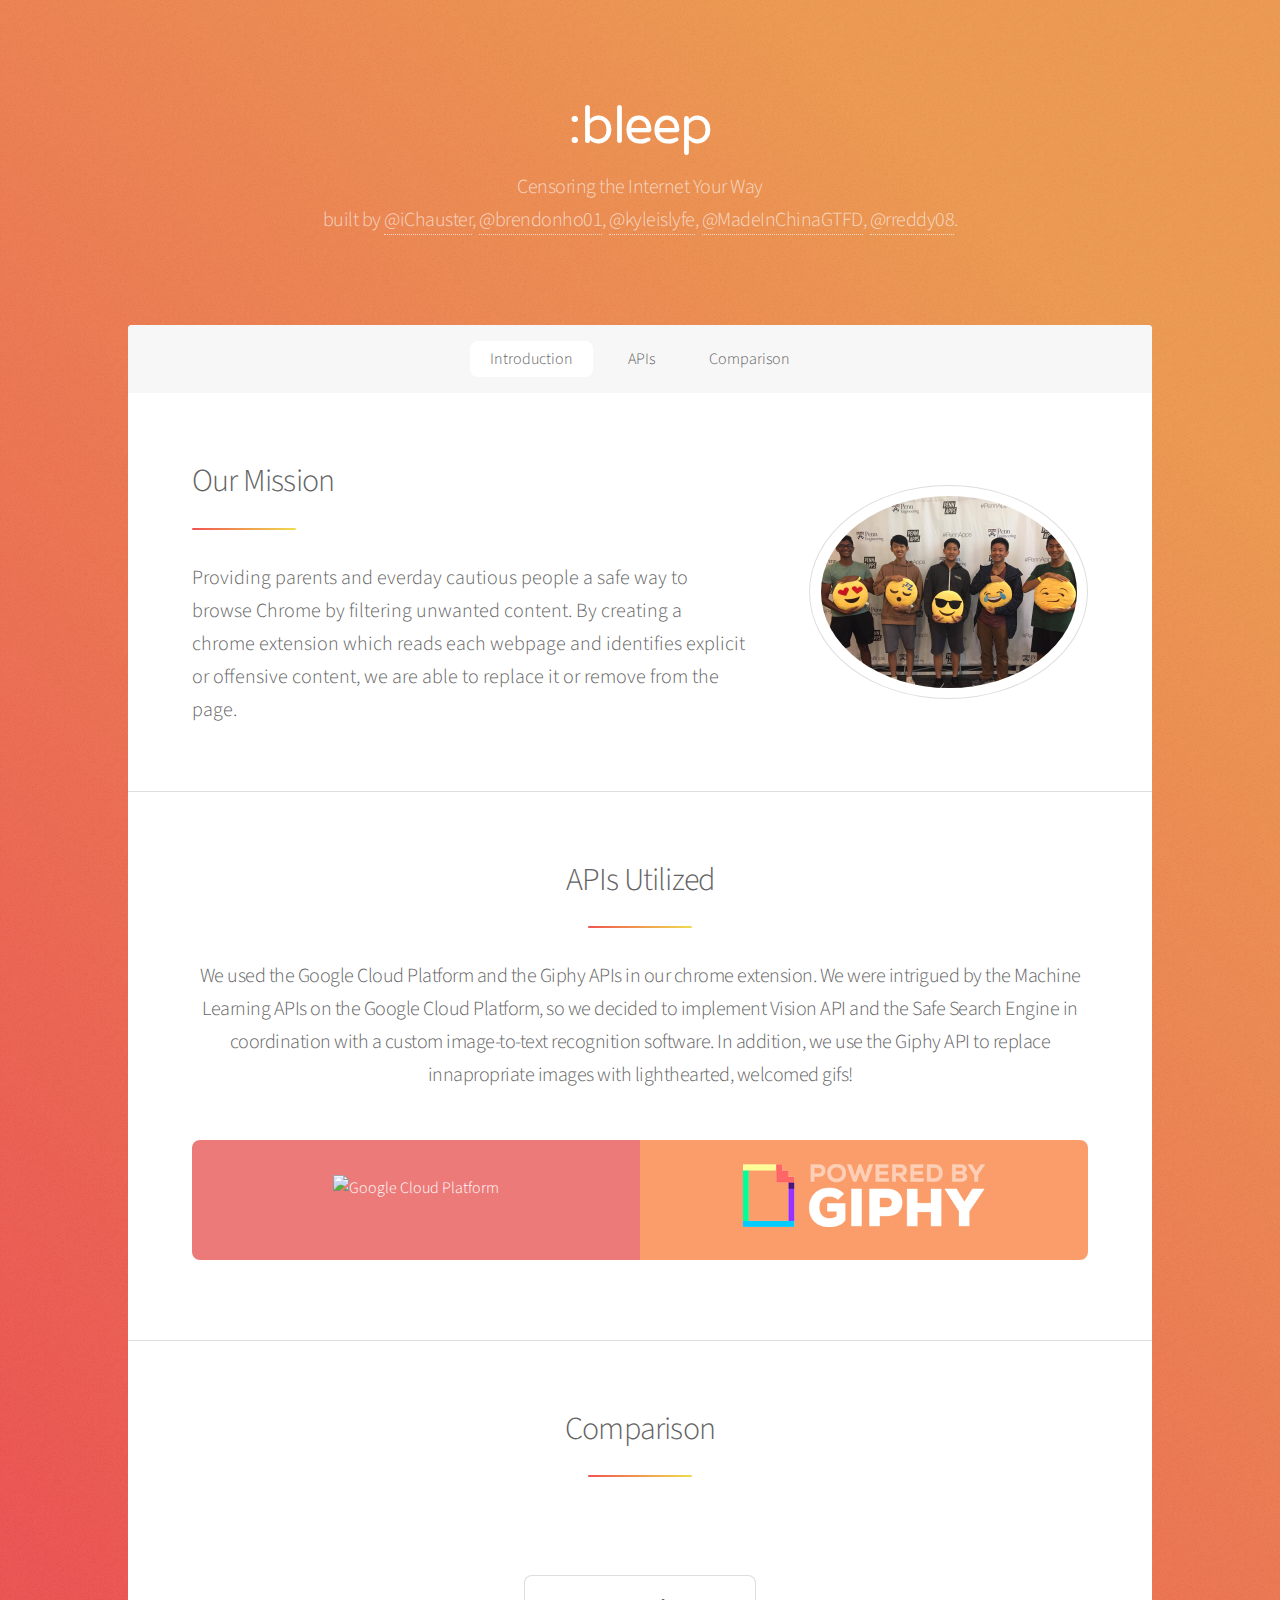
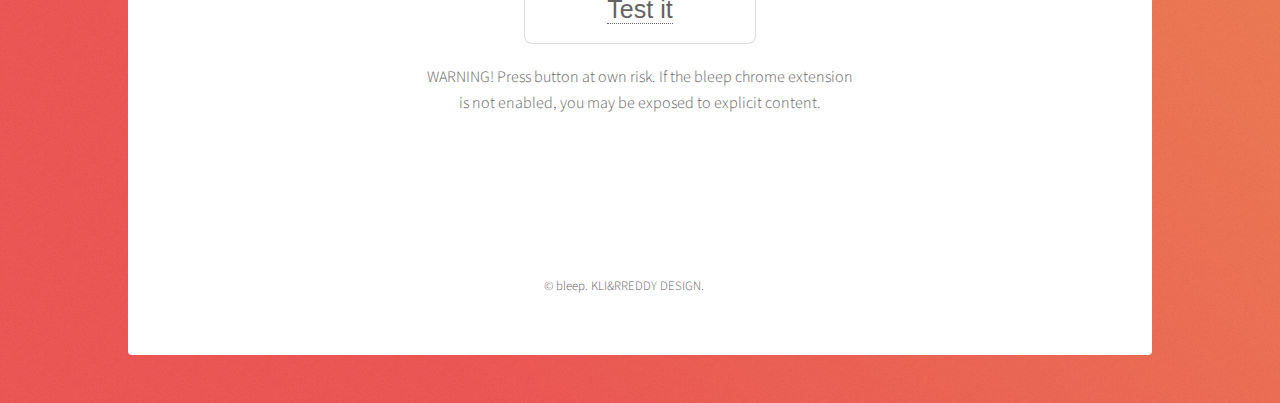
==== commit a61beb3c: "site" ====
--- a/index.html
+++ b/index.html
@@ -60,9 +60,9 @@
 									<h2>Comparison</h2>
 								</header>
 								<div class="ba-slider">
-  								<img src="http://egegorgulu.com/assets/img/beforeafter/after.jpg" alt="">       
+  								<img src="images/after.jpg" alt="">       
   								<div class="resize">
-   								<img src="http://egegorgulu.com/assets/img/beforeafter/before.jpg" alt="">
+   								<img src="images/before.jpg" alt="">
   								</div>
   								<span class="handle"></span>
 								</div>
--- a/assets/css/main.css
+++ b/assets/css/main.css
@@ -3580,10 +3580,10 @@
 
 		#main header.major h2:after {
 			background-color: #dddddd;
-			background-image: -moz-linear-gradient(90deg, #efa8b0, #a89cc8, #8cc9f0);
-			background-image: -webkit-linear-gradient(90deg, #efa8b0, #a89cc8, #8cc9f0);
-			background-image: -ms-linear-gradient(90deg, #efa8b0, #a89cc8, #8cc9f0);
-			background-image: linear-gradient(90deg, #efa8b0, #a89cc8, #8cc9f0);
+			background-image: -moz-linear-gradient(90deg, #ef5350, #f09a4f, #f0db4f);
+			background-image: -webkit-linear-gradient(90deg, #ef5350, #f09a4f, #f0db4f);
+			background-image: -ms-linear-gradient(90deg, #ef5350, #f09a4f, #f0db4f);
+			background-image: linear-gradient(90deg, #ef5350, #f09a4f, #f0db4f);
 		}
 
 		#main table tbody tr {
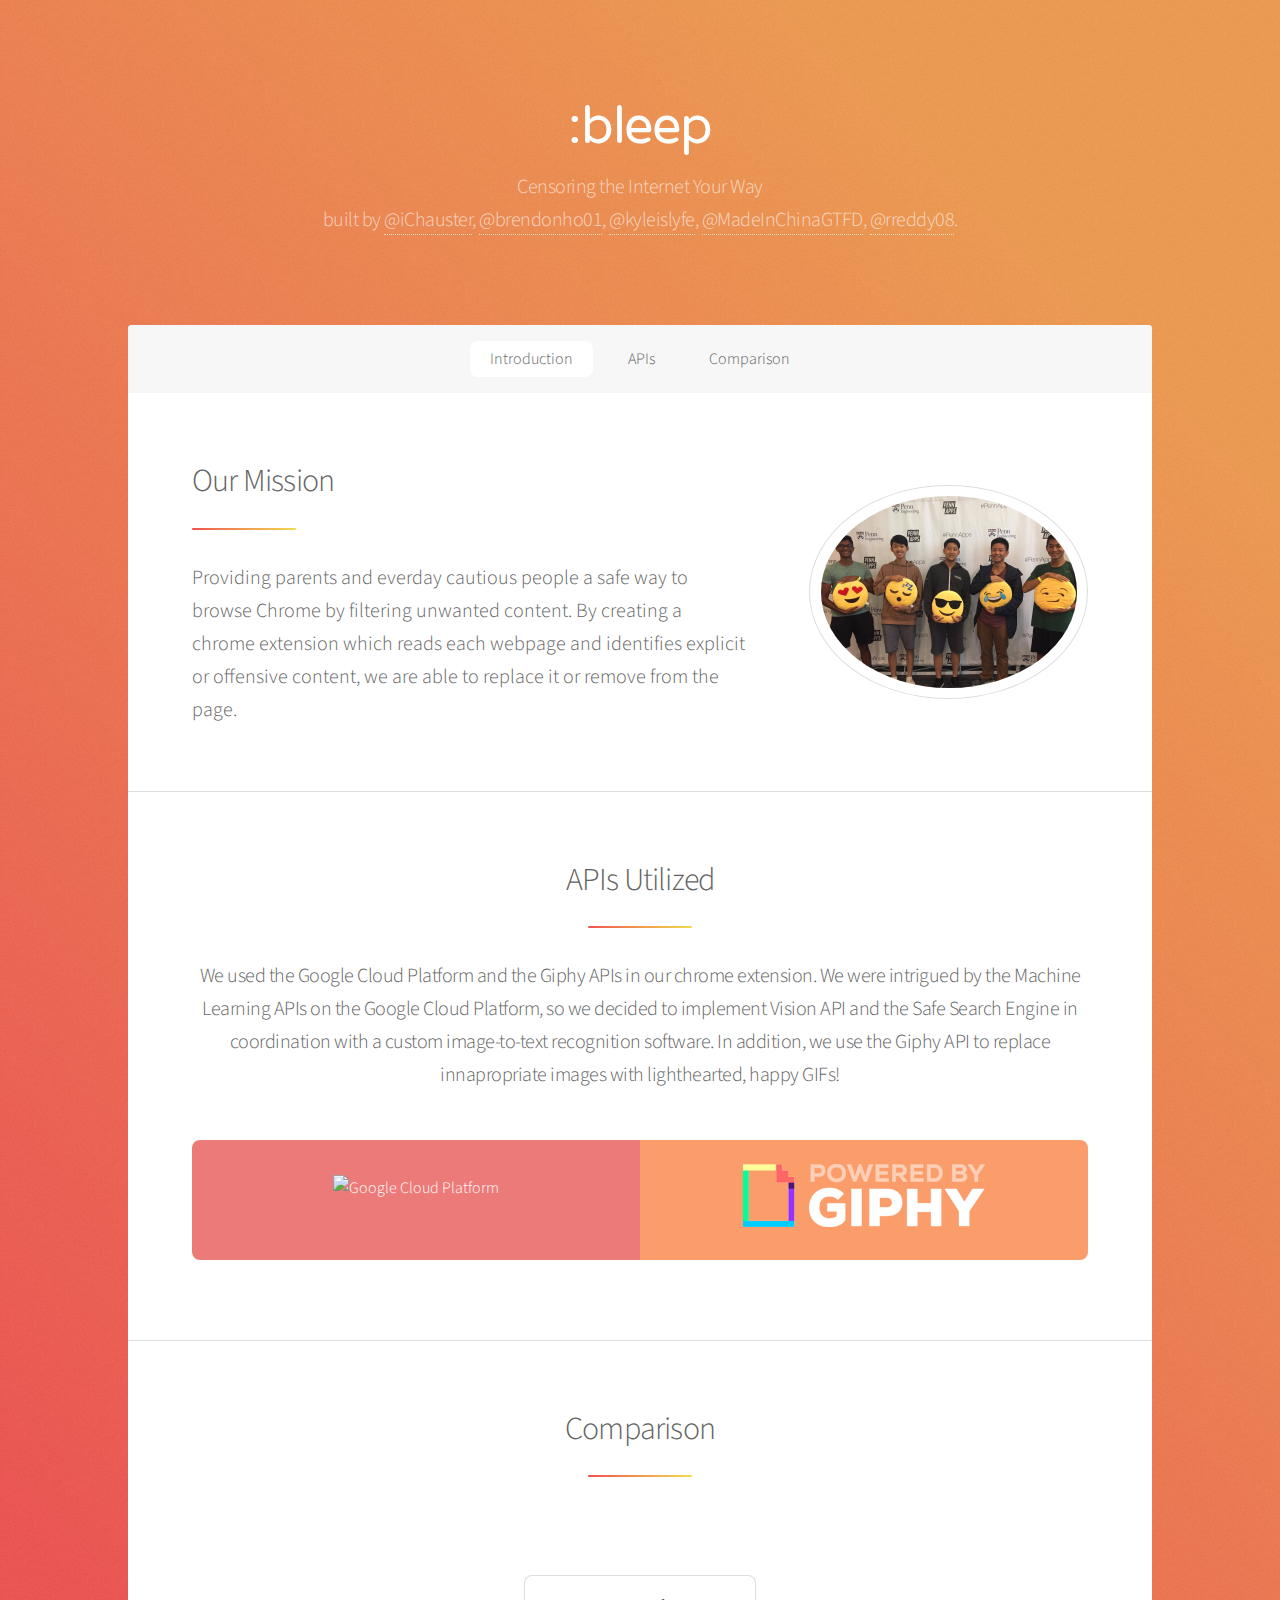
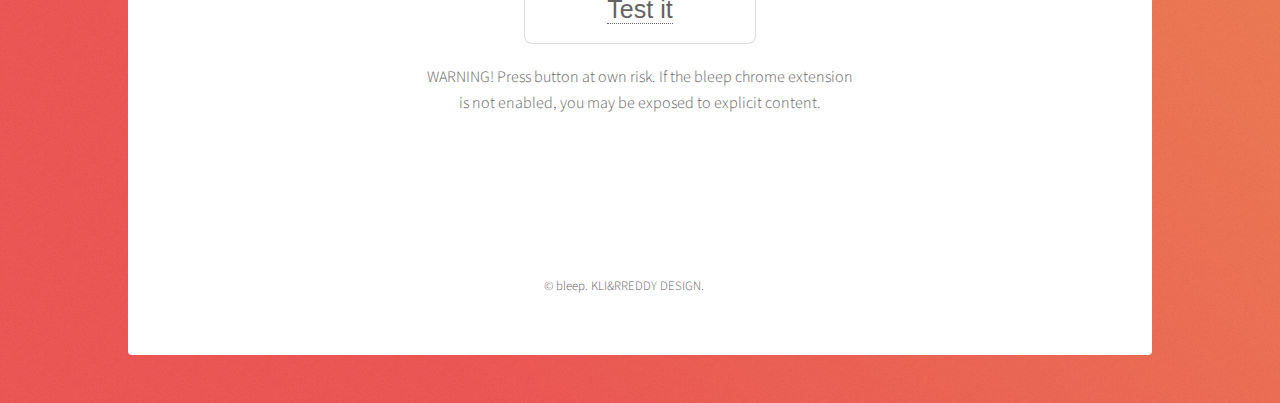
==== commit faa5a11f: "add" ====
--- a/index.html
+++ b/index.html
@@ -42,7 +42,7 @@
 							<section id="second" class="main special">
 								<header class="major">
 									<h2>APIs Utilized</h2>
-									<p>We used the Google Cloud Platform and the Giphy APIs in our chrome extension. We were intrigued by the Machine Learning APIs on the Google Cloud Platform, so we decided to implement Vision API and the Safe Search Engine in coordination with a custom image-to-text recognition software. In addition, we use the Giphy API to replace innapropriate images with lighthearted, welcomed gifs!</p>
+									<p>We used the Google Cloud Platform and the Giphy APIs in our chrome extension. We were intrigued by the Machine Learning APIs on the Google Cloud Platform, so we decided to implement Vision API and the Safe Search Engine in coordination with a custom image-to-text recognition software. In addition, we use the Giphy API to replace innapropriate images with lighthearted, happy GIFs!</p>
 								</header>
 								<ul class="statistics">
 									<li class="style1">
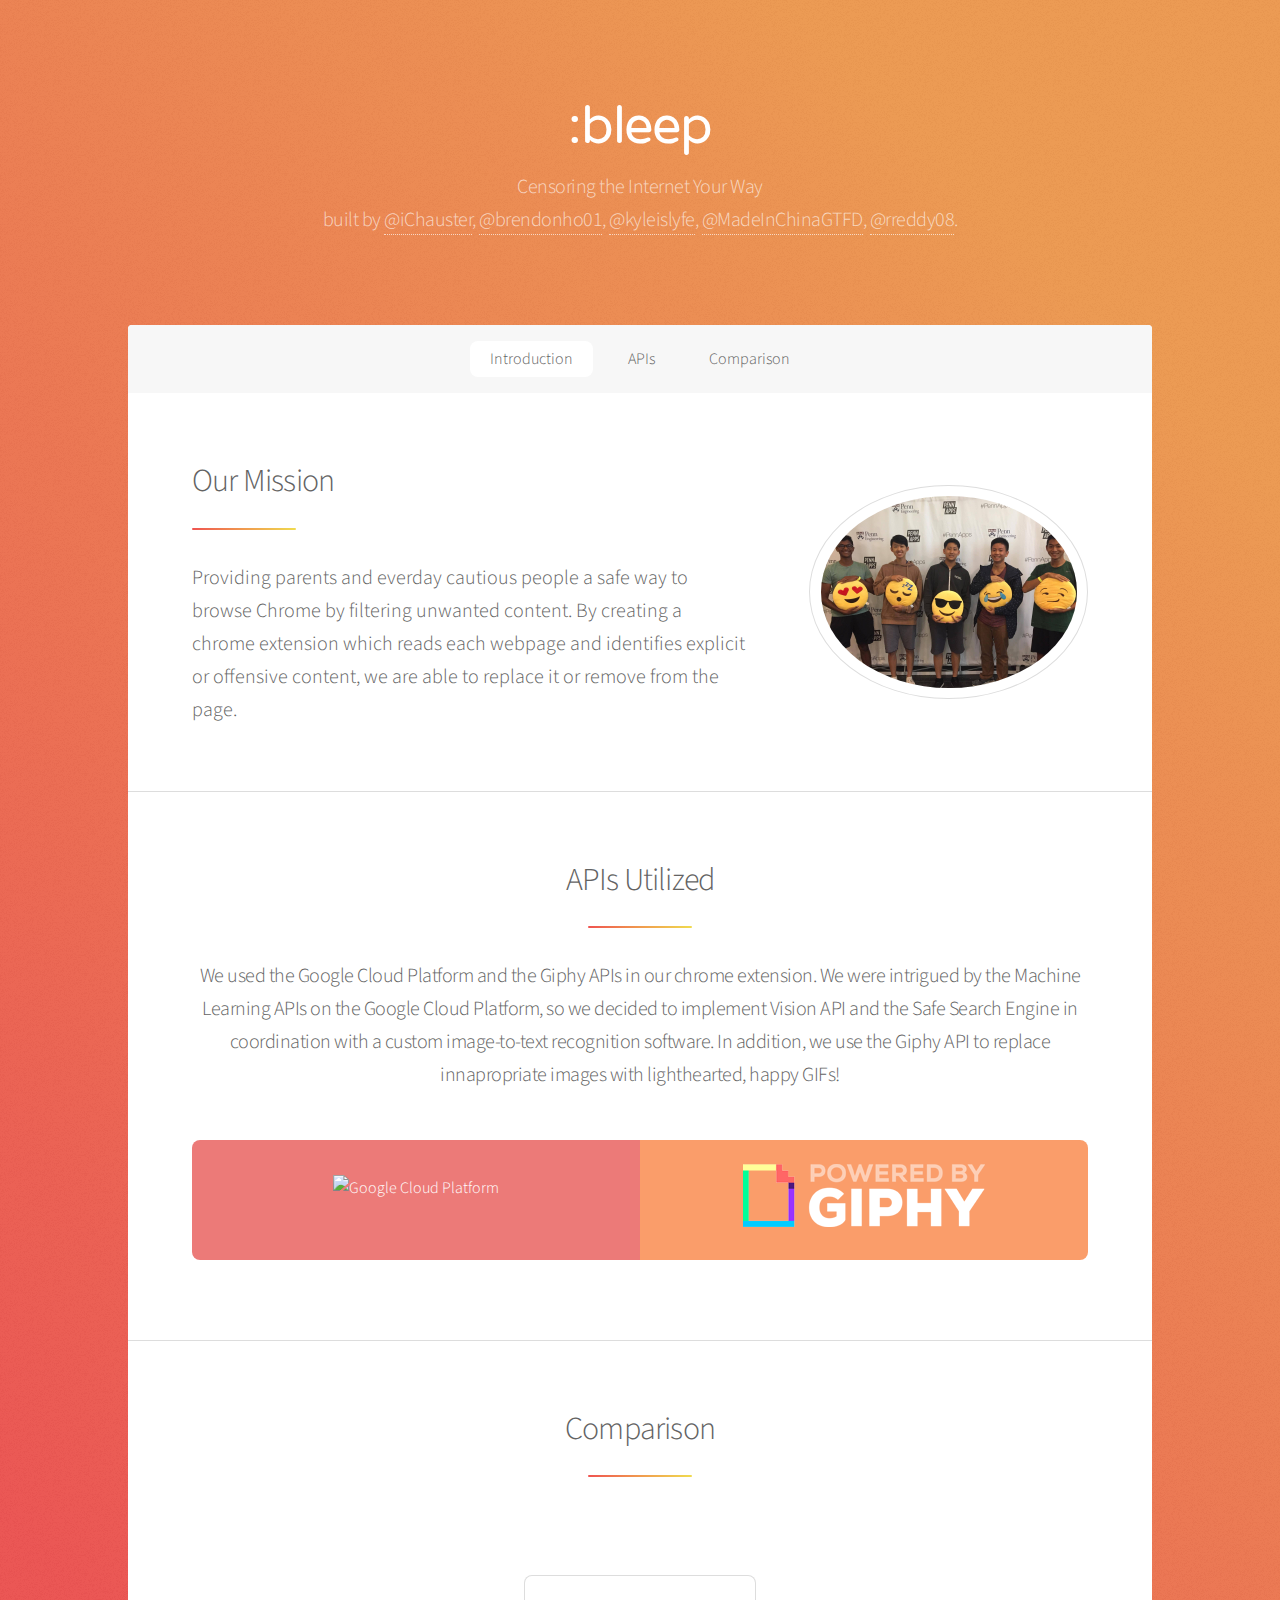
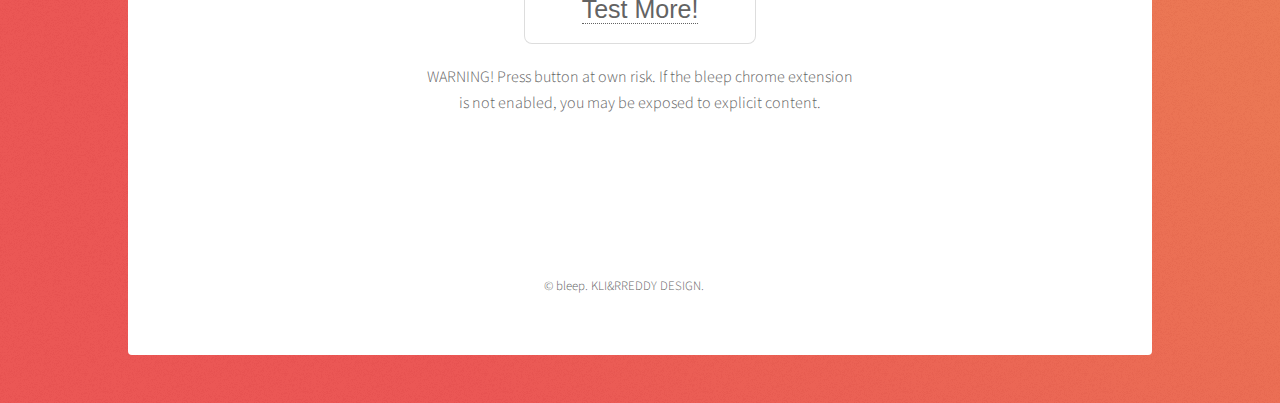
==== commit 52bd3018: "yuhhhh" ====
--- a/index.html
+++ b/index.html
@@ -6,7 +6,7 @@
 		<meta charset="utf-8" />
 		<meta name="viewport" content="width=device-width, initial-scale=1"/>
 		<link href="https://fonts.googleapis.com/css?family=Varela+Round" rel="stylesheet">
-
+		<link rel="icon" type="image/x-icon" href="bleep icon.png"/>
 		<link rel="stylesheet" href="assets/css/main.css" />
 		<link href="css/twentytwenty.css" rel="stylesheet" type="text/css"/>
 
@@ -66,7 +66,7 @@
   								</div>
   								<span class="handle"></span>
 								</div>
-								<button class = "button" id = "test" href = "generic.html"><a href = "generic.html">Test it</a></button>
+								<button class = "button" id = "test" href = "generic.html"><a href = "generic.html">Test More!</a></button>
 								<div id="blockwarning">
 								<p class="content" id="warning">WARNING! Press button at own risk. If the bleep chrome extension is not enabled, you may be exposed to explicit content.</p>
 								</div>
